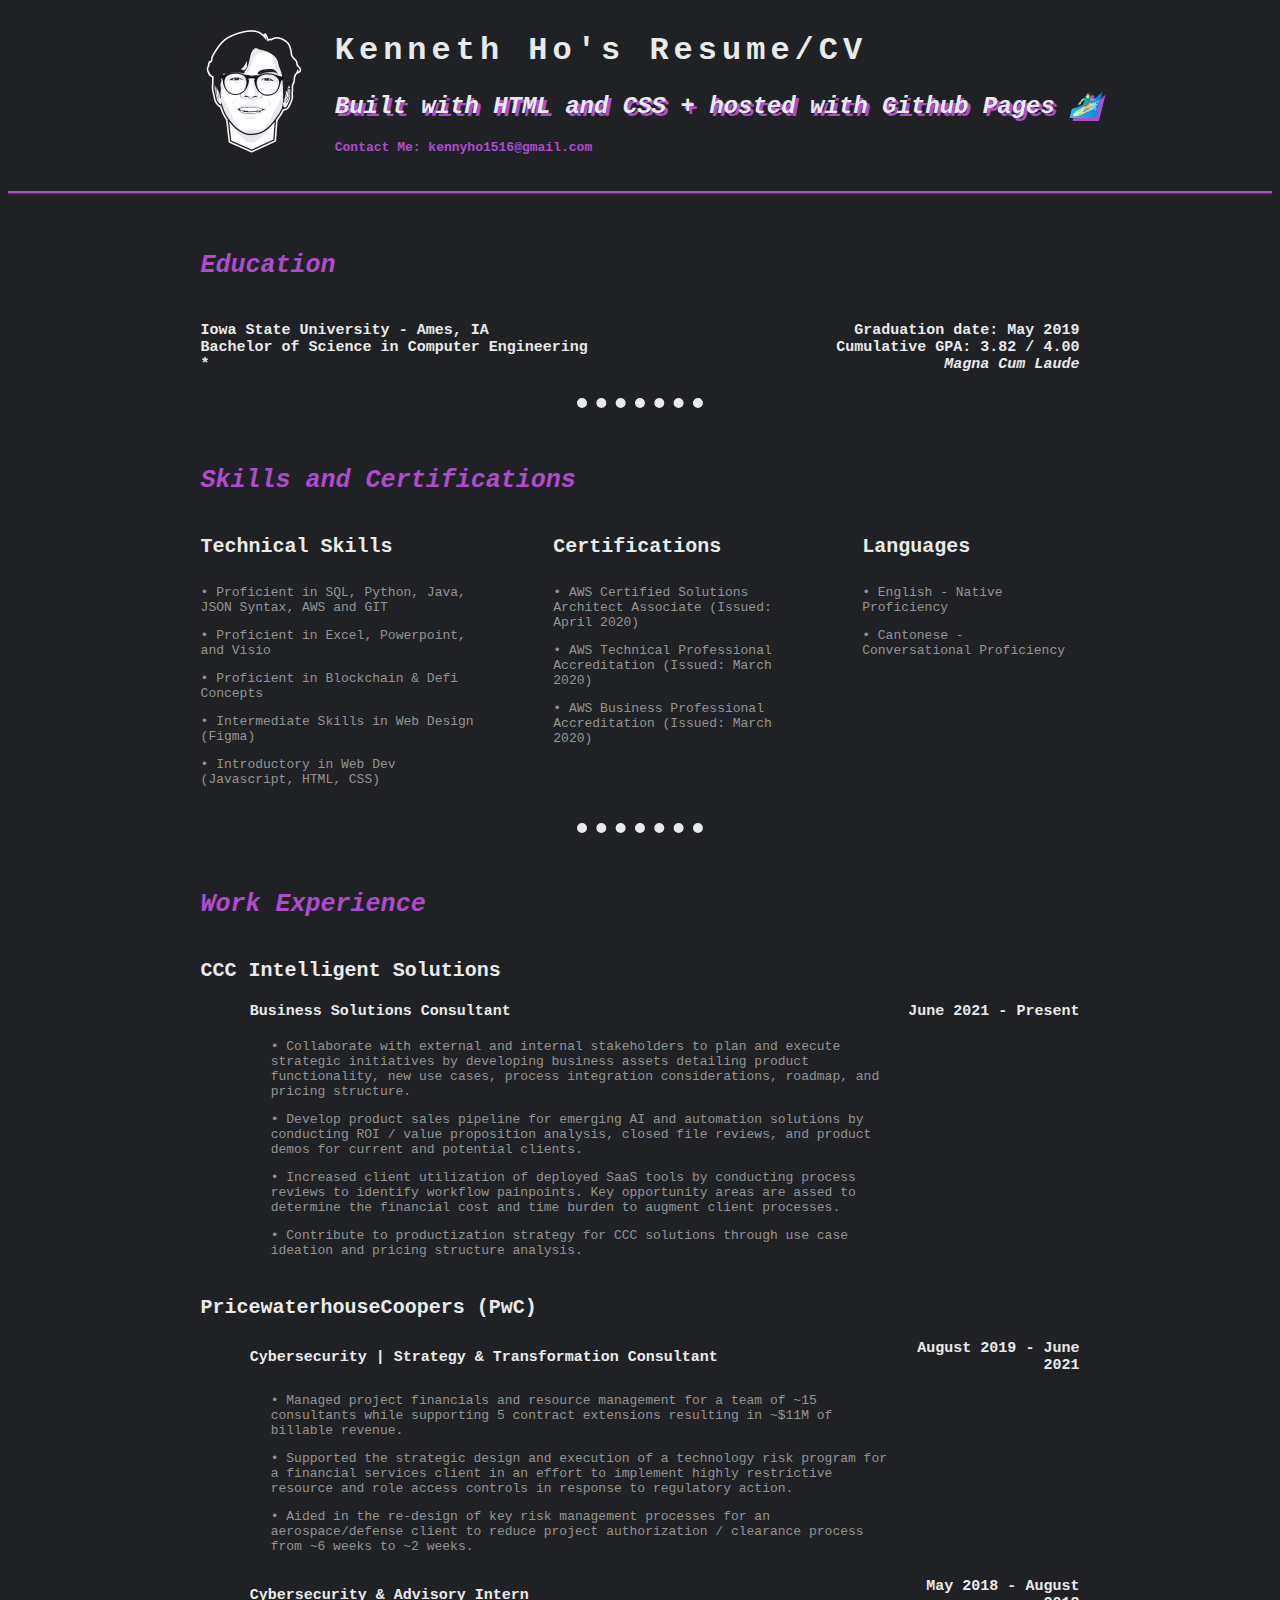
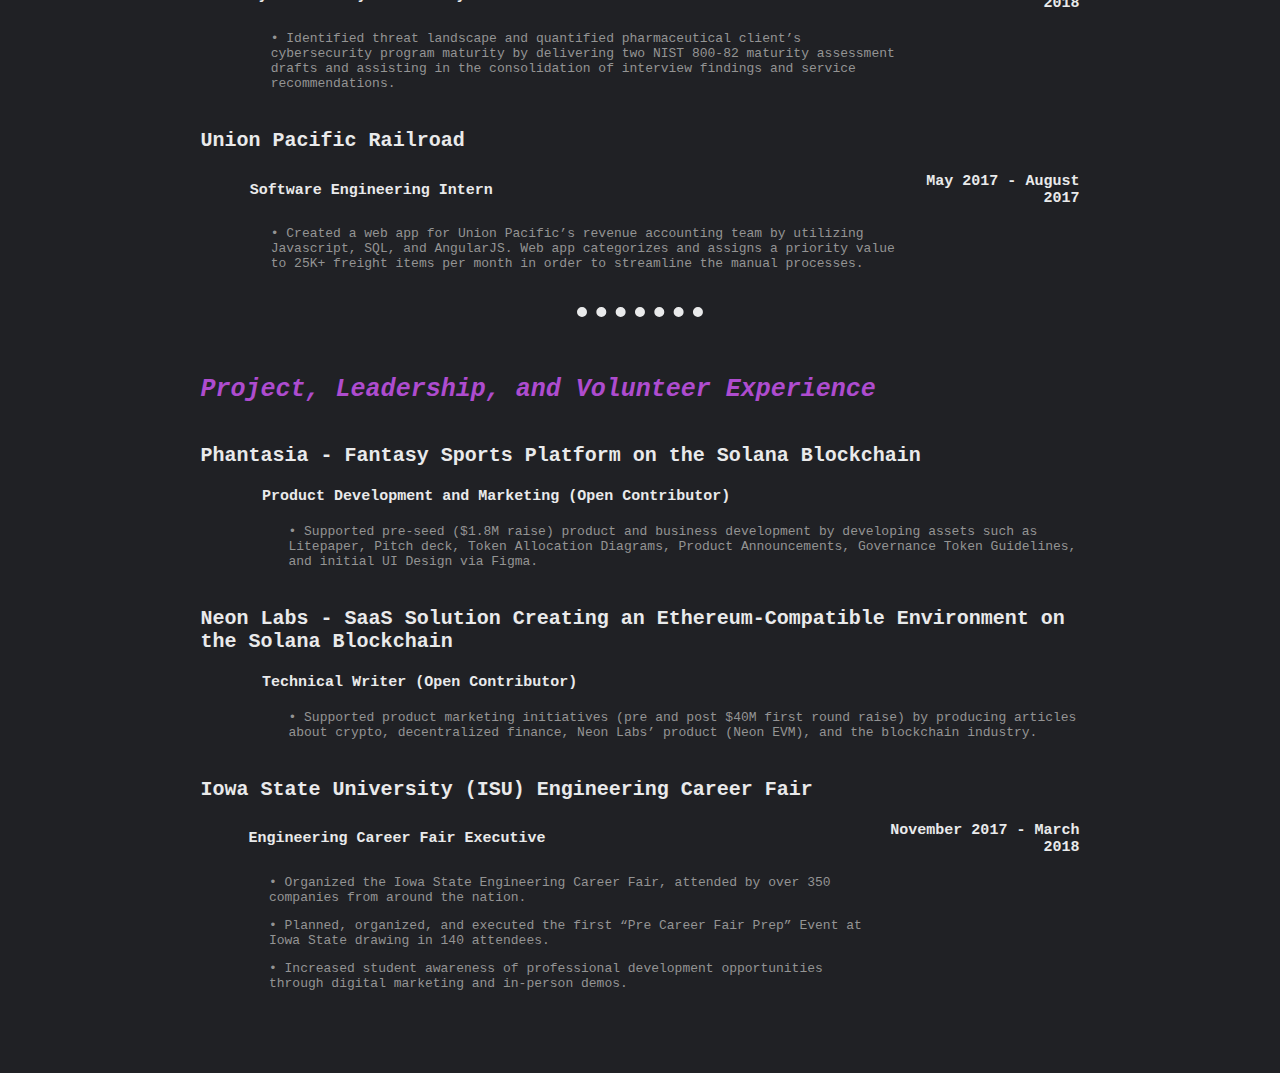
==== index.html @ a85d15c2 "Update resume content" ====
<!DOCTYPE html>
<html lang="en" dir="ltr">

<head>
  <meta charset="utf-8">
  <title>☕ Kenny's Site</title>
  <link rel="stylesheet" href="CSS/styles.css">
</head>

<body>
  <table class="resumeHeader">
    <tr>
      <td style="max-width: 150px;">
        <img src="images/Headshot.png" alt="Kenny's Profile Picture" style="max-width: 100%;" style="height: auto;">
      </td>
      <td>
        <h1>Kenneth Ho's Resume/CV</h1>
        <h2><em>Built with HTML and CSS + hosted with Github Pages 🏄🏻‍♂️</em></h2>

        <h3 style="color: #AE4CCF;">
          Contact Me: kennyho1516@gmail.com
        </h3>
      </td>
    </tr>
  </table>

  <!--
  <table class="links">
    <tr>
      <td>
        <p><a href="contact-me.html">Contact Me</a></p>
      </td>
      <td>
        <a href="hobbies.html">My Hobbies</a>
      </td>
      <td>
        <a href="inputs.html">Just For Fun</a>
      </td>
    </tr>
  </table>
  -->

  <hr class="headerSep" size="3" noshade>

  <table class="resumeSection">
    <thead>
      <tr>
        <th>
          <h4><em>Education</em></h4>
        </th>
      </tr>
    </thead>
    <tbody>
      <tr>
        <td>
          <h6>
            Iowa State University - Ames, IA
            <br>
            Bachelor of Science in Computer Engineering
            <br>
            *
          </h6>
        </td>
        <td>
          <h6 style="text-align: right;">
            Graduation date: May 2019
            <br>
            Cumulative GPA: 3.82 / 4.00
            <br>
            <em>Magna Cum Laude</em>
          </h6>
        </td>
      </tr>
    </tbody>
  </table>

  <hr size="3" noshade>

  <table class="resumeSection">
    <thead>
      <tr>
        <th>
          <h4><em>Skills and Certifications</em></h4>
        </th>
      </tr>
    </thead>
  </table>

  <table class="resumeEntry">
    <thead>
      <tr>
        <th>
          <h5>Technical Skills</h5>
        </th>
        <th>
          <h5>Certifications</h5>
        </th>
        <th>
          <h5>Languages</h5>
        </th>
      </tr>
    </thead>
    <tbody>
      <tr>
        <td style="width: 40%; vertical-align: top;">
          <p class="columnBullets">
            • Proficient in SQL, Python, Java, JSON Syntax, AWS and GIT
          </p>
          <p class="columnBullets">
            • Proficient in Excel, Powerpoint, and Visio
          </p>
          <p class="columnBullets">
            • Proficient in Blockchain & Defi Concepts
          </p>
          <p class="columnBullets">
            • Intermediate Skills in Web Design (Figma)
          </p>
          <p class="columnBullets">
            • Introductory in Web Dev (Javascript, HTML, CSS)
          </p>
        </td>

        <td style="width: 35%; vertical-align: top;">
          <p class="columnBullets">
            • AWS Certified Solutions Architect Associate (Issued: April 2020)
          </p>
          <p class="columnBullets">
            • AWS Technical Professional Accreditation (Issued: March 2020)
          </p>
          <p class="columnBullets">
            • AWS Business Professional Accreditation (Issued: March 2020)
          </p>
        </td>

        <td style="width: 25%; vertical-align: top;">
          <p>
            • English - Native Proficiency
          </p>
          <p>
            • Cantonese - Conversational Proficiency
          </p>
        </td>
      </tr>
    </tbody>

  </table>

  <hr size="3" noshade>

  <table class="resumeSection">
    <thead>
      <tr>
        <th>
          <h4><em>Work Experience</em></h4>
        </th>
      </tr>
    </thead>
  </table>

  <table class="resumeEntry">
    <thead>
      <tr>
        <th>
          <h5>CCC Intelligent Solutions</h5>
        </th>
      </tr>
    </thead>
    <tbody>
      <table class="contentBullets">
        <tr>
          <td>
            <h6 style="padding-left: 7%;">Business Solutions Consultant</h6>
          </td>
          <td>
            <h6 style="text-align: right;">June 2021 - Present</h6>
          </td>
        </tr>
        <tr>
          <td style="width:80%;">
            <p style="padding-left: 10%;">
              • Collaborate with external and internal stakeholders to plan and execute strategic initiatives by developing business assets detailing product functionality, new use cases,  process integration considerations, roadmap, and pricing structure.
            </p>
            <p style="padding-left: 10%;">
              • Develop product sales pipeline for emerging AI and automation solutions by conducting ROI / value proposition analysis, closed file reviews, and product demos for current and potential clients.
            </p>
            <p style="padding-left: 10%;">
              • Increased client utilization of deployed SaaS tools by conducting process reviews to identify workflow painpoints. Key opportunity areas are assed to determine the financial cost and time burden to augment client processes.
            </p>
            <p style="padding-left: 10%;">
              • Contribute to productization strategy for CCC solutions through use case ideation and pricing structure analysis.
            </p>
          </td>
        </tr>
      </table>
    </tbody>
  </table>

  <br>
  <table class="resumeEntry">
    <thead>
      <tr>
        <th>
          <h5>PricewaterhouseCoopers (PwC)</h5>
        </th>
      </tr>
    </thead>
    <tbody>
      <table class="contentBullets">
        <tr>
          <td>
            <h6 style="padding-left: 7%;">Cybersecurity | Strategy & Transformation Consultant</h6>
          </td>
          <td>
            <h6 style="text-align: right;">August 2019 - June 2021</h6>
          </td>
        </tr>
        <tr>
          <td style="width:80%;">
            <p style="padding-left: 10%;">
              • Managed project financials and resource management for a team of ~15 consultants while supporting 5 contract extensions resulting in ~$11M of billable revenue.
            </p>
            <p style="padding-left: 10%;">
              • Supported the strategic design and execution of a technology risk program for a financial services client in an effort to implement highly restrictive resource and role access controls in response to regulatory action.
            </p>
            <p style="padding-left: 10%;">
              • Aided in the re-design of key risk management processes for an aerospace/defense client to reduce project authorization / clearance process from ~6 weeks to ~2 weeks.
            </p>
          </td>
        </tr>
      </table>

      <table class="contentBullets">
        <tr>
          <td>
            <h6 style="padding-left: 7%;">Cybersecurity & Advisory Intern</h6>
          </td>
          <td>
            <h6 style="text-align: right;">May 2018 - August 2018</h6>
          </td>
        </tr>
        <tr>
          <td style="width:80%;">
            <p style="padding-left: 10%;">
              • Identified threat landscape and quantified pharmaceutical client’s cybersecurity program maturity by delivering two NIST 800-82 maturity assessment drafts and assisting in the consolidation of interview findings and service
              recommendations.
            </p>
          </td>
        </tr>
      </table>
    </tbody>
  </table>

  <br>
  <table class="resumeEntry">
    <thead>
      <tr>
        <th>
          <h5>Union Pacific Railroad</h5>
        </th>
      </tr>
    </thead>
    <tbody>
      <table class="contentBullets">
        <tr>
          <td>
            <h6 style="padding-left: 7%;">Software Engineering Intern</h6>
          </td>
          <td>
            <h6 style="text-align: right;">May 2017 - August 2017</h6>
          </td>
        </tr>
        <tr>
          <td style="width:80%;">
            <p style="padding-left: 10%;">
              • Created a web app for Union Pacific’s revenue accounting team by utilizing Javascript, SQL, and AngularJS. Web app categorizes and assigns a priority value to 25K+ freight items per month in order to streamline the manual processes.
            </p>
          </td>
        </tr>
      </table>
    </tbody>
  </table>

  <hr size="3" noshade>

  <table class="resumeSection">
    <thead>
      <tr>
        <th>
          <h4><em>Project, Leadership, and Volunteer Experience</em></h4>
        </th>
      </tr>
    </thead>
  </table>

  <table class="resumeEntry">
    <thead>
      <tr>
        <th>
          <h5>Phantasia - Fantasy Sports Platform on the Solana Blockchain</h5>
        </th>
      </tr>
    </thead>
    <tbody>
      <table class="contentBullets">
        <tr>
          <td>
            <h6 style="padding-left: 7%;">Product Development and Marketing (Open Contributor)</h6>
          </td>
          <!-- <td>
            <h6 style="text-align: right;">July 2021 - Present</h6>
          </td> -->
        </tr>
        <tr>
          <td style="width:80%;">
            <p style="padding-left: 10%;">
              • Supported pre-seed ($1.8M raise) product and business development by developing assets such as Litepaper, Pitch deck, Token Allocation Diagrams, Product Announcements, Governance Token Guidelines, and initial UI Design via Figma.
            </p>
          </td>
        </tr>
      </table>
    </tbody>
  </table>

  <br>
  <table class="resumeEntry">
    <thead>
      <tr>
        <th>
          <h5>Neon Labs - SaaS Solution Creating an Ethereum-Compatible Environment on the Solana Blockchain</h5>
        </th>
      </tr>
    </thead>
    <tbody>
      <table class="contentBullets">
        <tr>
          <td>
            <h6 style="padding-left: 7%;">Technical Writer (Open Contributor)</h6>
          </td>
          <!-- <td>
            <h6 style="text-align: right;">September 2021 - Present</h6>
          </td> -->
        </tr>
        <tr>
          <td style="width:80%;">
            <p style="padding-left: 10%;">
              • Supported product marketing initiatives (pre and post $40M first round raise) by producing articles about crypto, decentralized finance, Neon Labs’ product (Neon EVM), and the blockchain industry.
            </p>
          </td>
        </tr>
      </table>
    </tbody>
  </table>

  <br>
  <table class="resumeEntry">
    <thead>
      <tr>
        <th>
          <h5>Iowa State University (ISU) Engineering Career Fair</h5>
        </th>
      </tr>
    </thead>
    <tbody>
      <table class="contentBullets">
        <tr>
          <td>
            <h6 style="padding-left: 7%;">Engineering Career Fair Executive</h6>
          </td>
          <td>
            <h6 style="text-align: right;">November 2017 - March 2018</h6>
          </td>
        </tr>
        <tr>
          <td style="width:78%;">
            <p style="padding-left: 10%;">
              • Organized the Iowa State Engineering Career Fair, attended by over 350 companies from around the nation.
            </p>
            <p style="padding-left: 10%;">
              • Planned, organized, and executed the first “Pre Career Fair Prep” Event at Iowa State drawing in 140 attendees.
            </p>
            <p style="padding-left: 10%;">
              • Increased student awareness of professional development opportunities through digital marketing and in-person demos.
            </p>
          </td>
        </tr>
      </table>
    </tbody>
  </table>
  <br>
  <br>

</body>

</html>
---- CSS/styles.css ----
body {
  background-color: #202125;
}

.headerSep {

  border-style: ridge none none;
  border-color: #AE4CCF;
  border-width: 3px;
  width: 100%;
  margin-top: 20px;
  margin-bottom: 20px;
  /*height: 20px;*/
  background-color: #202125;
}

hr {

  border-style: dotted none none;
  border-color: #e9eaeb;
  border-width: 10px;
  width: 10%;
  margin-top: 20px;
  margin-bottom: 20px;
  /*height: 20px;*/
  background-color: #202125;
}

h1 {
  color: #e9eaeb;
  letter-spacing: 5px;
  font-family: Lucida Sans Typewriter,Lucida Console,monaco,Bitstream Vera Sans Mono,monospace;
}

h2 {
  color: #e9eaeb;
  font-family: Lucida Sans Typewriter,Lucida Console,monaco,Bitstream Vera Sans Mono,monospace;
  text-shadow: 3px 3px #AE4CCF;
}

h3 {
  color: #e9eaeb;
  font-family: Lucida Sans Typewriter,Lucida Console,monaco,Bitstream Vera Sans Mono,monospace;
  text-align: left;
  font-size: 13px;
}

h4 {
  color: #AE4CCF;
  font-weight: bold;
  font-family: Lucida Sans Typewriter,Lucida Console,monaco,Bitstream Vera Sans Mono,monospace;
  text-align: left;
  font-size: 25px;
}

h5 {
  color: #e9eaeb;
  font-family: Lucida Sans Typewriter,Lucida Console,monaco,Bitstream Vera Sans Mono,monospace;
  text-align: left;
  font-size: 20px;
  margin-top: 1px;
  margin-bottom: 10px;
}

h6 {
  color: #e9eaeb;
  font-family: Lucida Sans Typewriter,Lucida Console,monaco,Bitstream Vera Sans Mono,monospace;
  font-size: 15px;
  margin-top: 5px;
  margin-bottom: 2px;
}

p {
  color: #949494;
  font-family: Lucida Sans Typewriter,Lucida Console,monaco,Bitstream Vera Sans Mono,monospace;
  font-size: 13px;
}

label {
  color: #e9eaeb;
  font-family: Lucida Sans Typewriter,Lucida Console,monaco,Bitstream Vera Sans Mono,monospace;
}

.resumeHeader {
  margin-left: auto;
  margin-right: auto;
}

.links {
  margin-left: auto;
  margin-right: auto;
  text-align:center;
  width: 30%;
}

.resumeSection {
  margin-left: auto;
  margin-right: auto;
  width: 70%;
}

.resumeEntry {
  margin-left: auto;
  margin-right: auto;
  width: 70%;
}

.contentBullets {
  margin-left: auto;
  margin-right: auto;
  width: 70%;
}

.columnBullets {
  width: 85%;
}
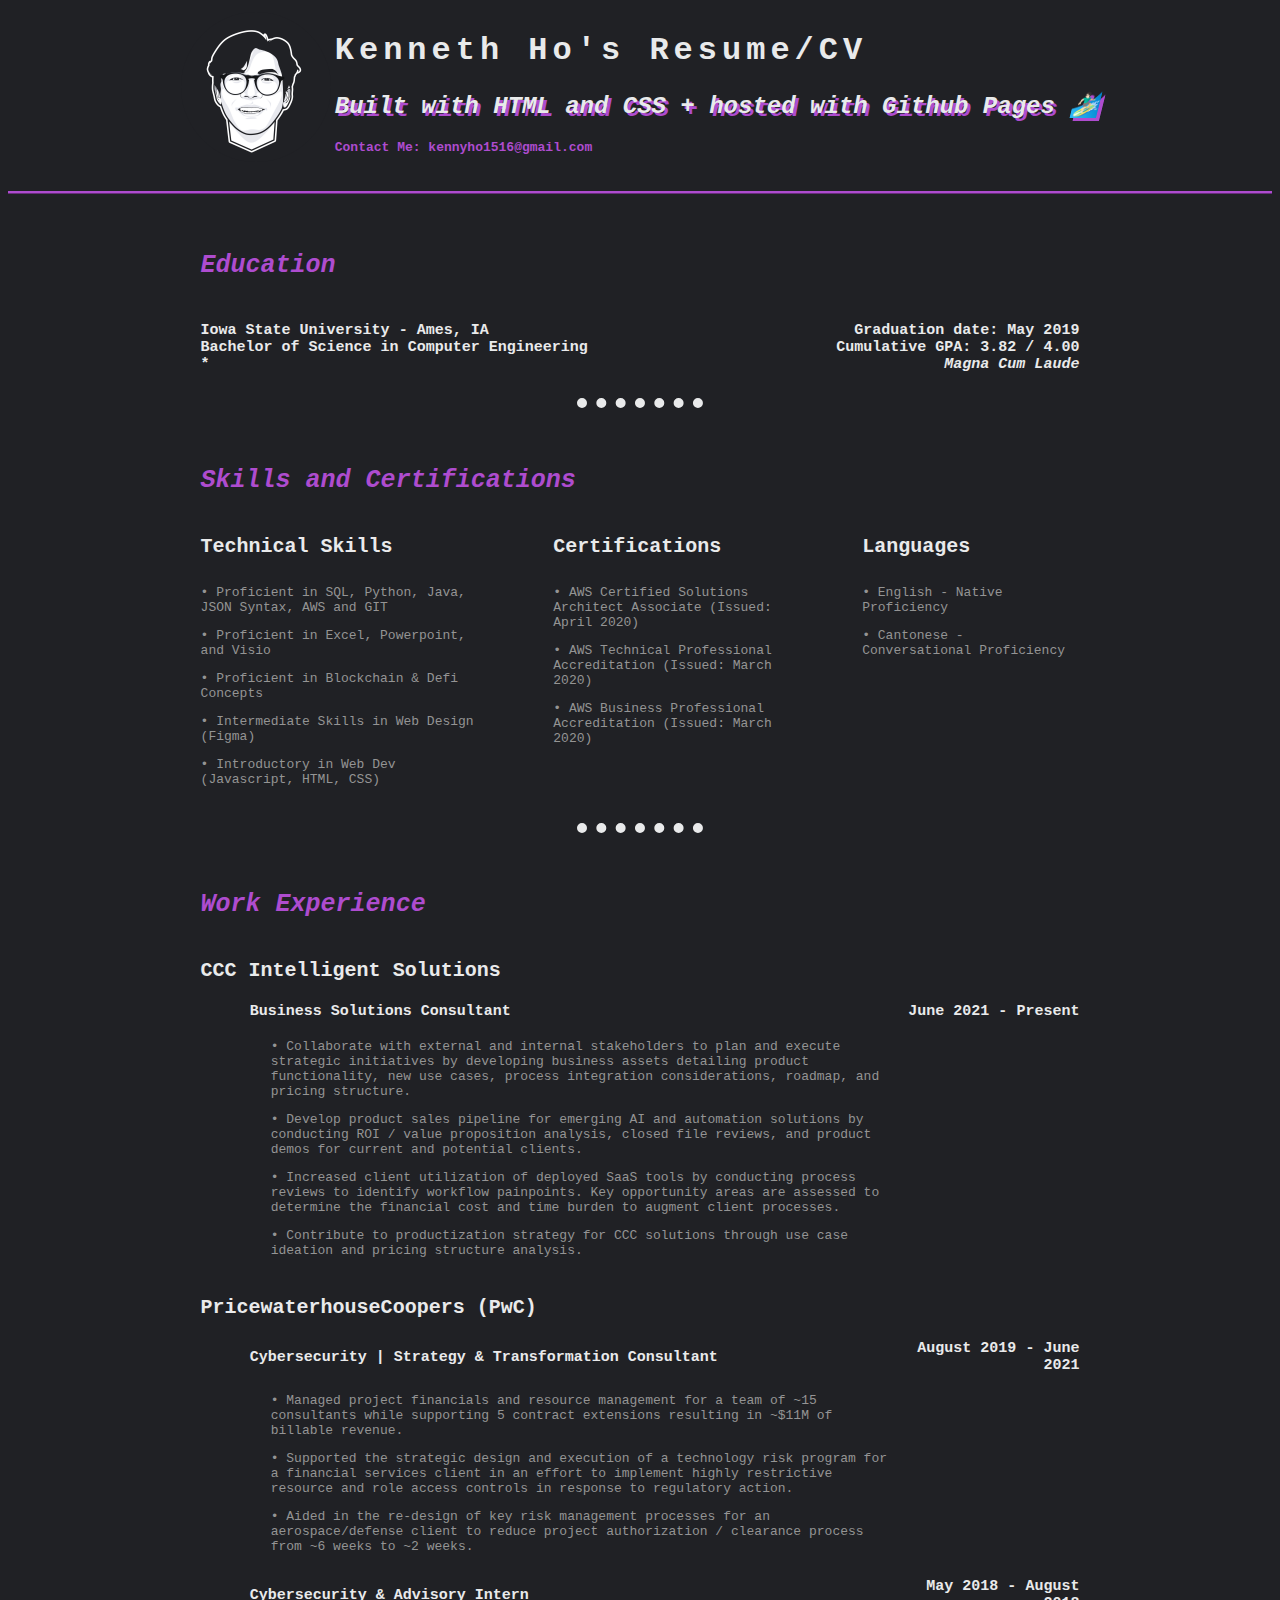
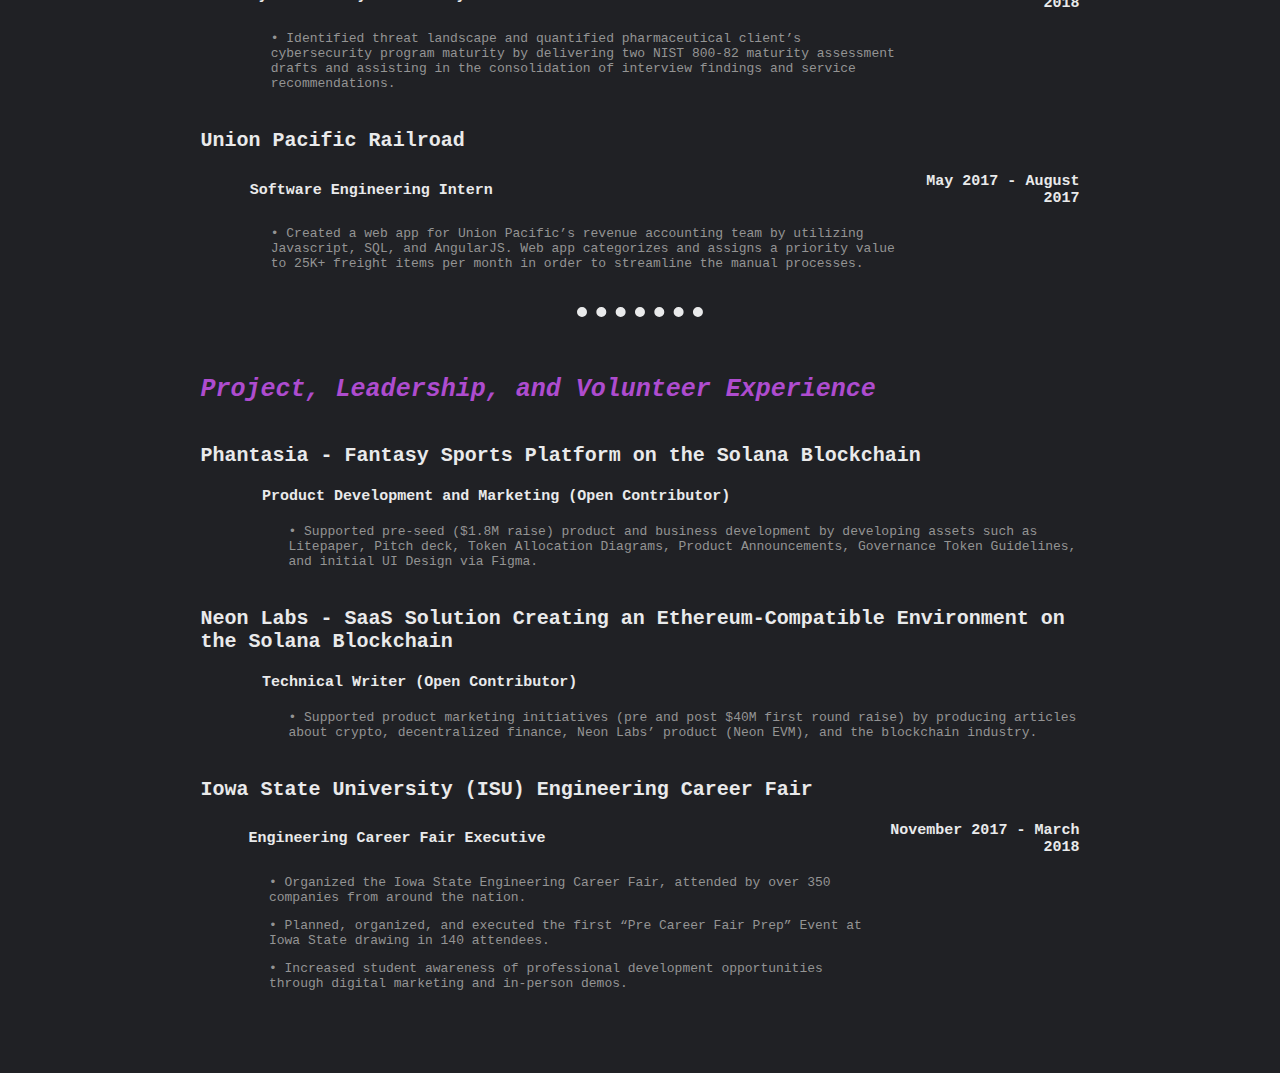
==== commit 50d8c126: "Update resume content" ====
--- a/index.html
+++ b/index.html
@@ -184,7 +184,7 @@
               • Develop product sales pipeline for emerging AI and automation solutions by conducting ROI / value proposition analysis, closed file reviews, and product demos for current and potential clients.
             </p>
             <p style="padding-left: 10%;">
-              • Increased client utilization of deployed SaaS tools by conducting process reviews to identify workflow painpoints. Key opportunity areas are assed to determine the financial cost and time burden to augment client processes.
+              • Increased client utilization of deployed SaaS tools by conducting process reviews to identify workflow painpoints. Key opportunity areas are assessed to determine the financial cost and time burden to augment client processes.
             </p>
             <p style="padding-left: 10%;">
               • Contribute to productization strategy for CCC solutions through use case ideation and pricing structure analysis.
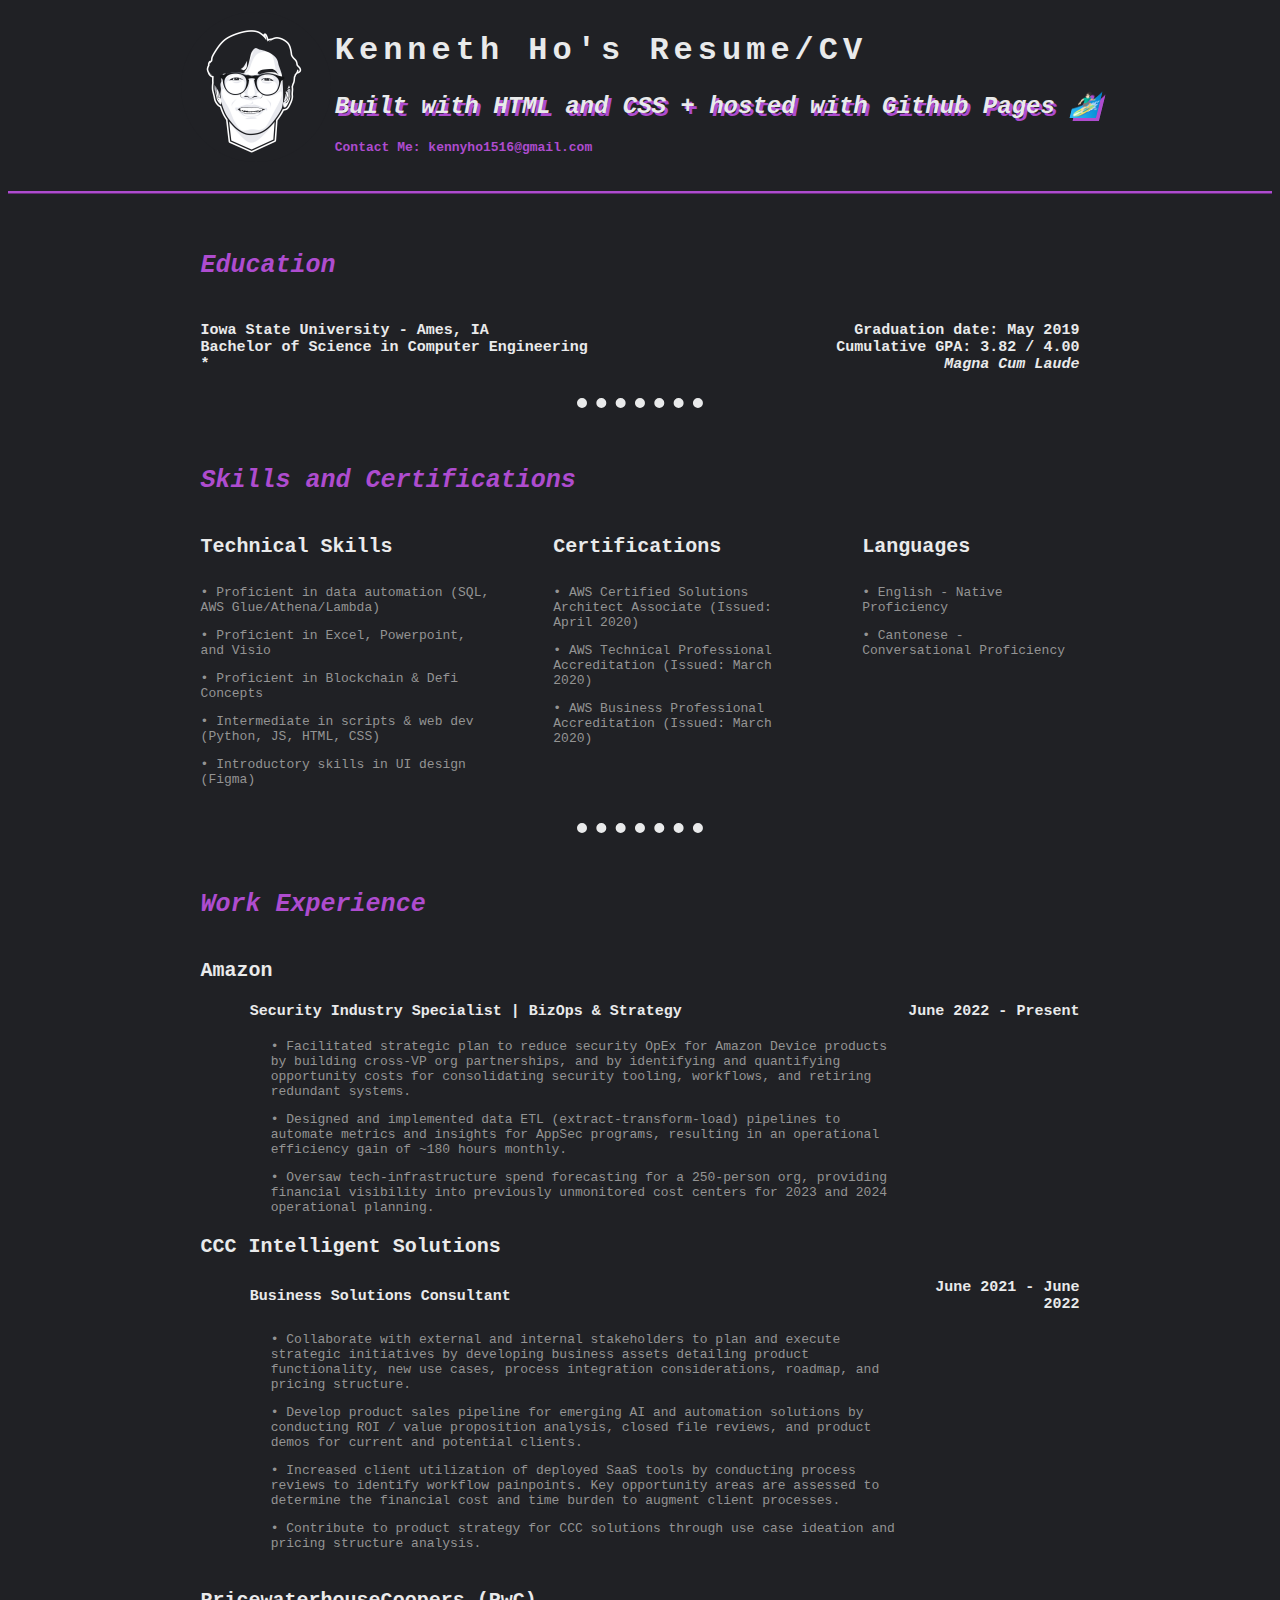
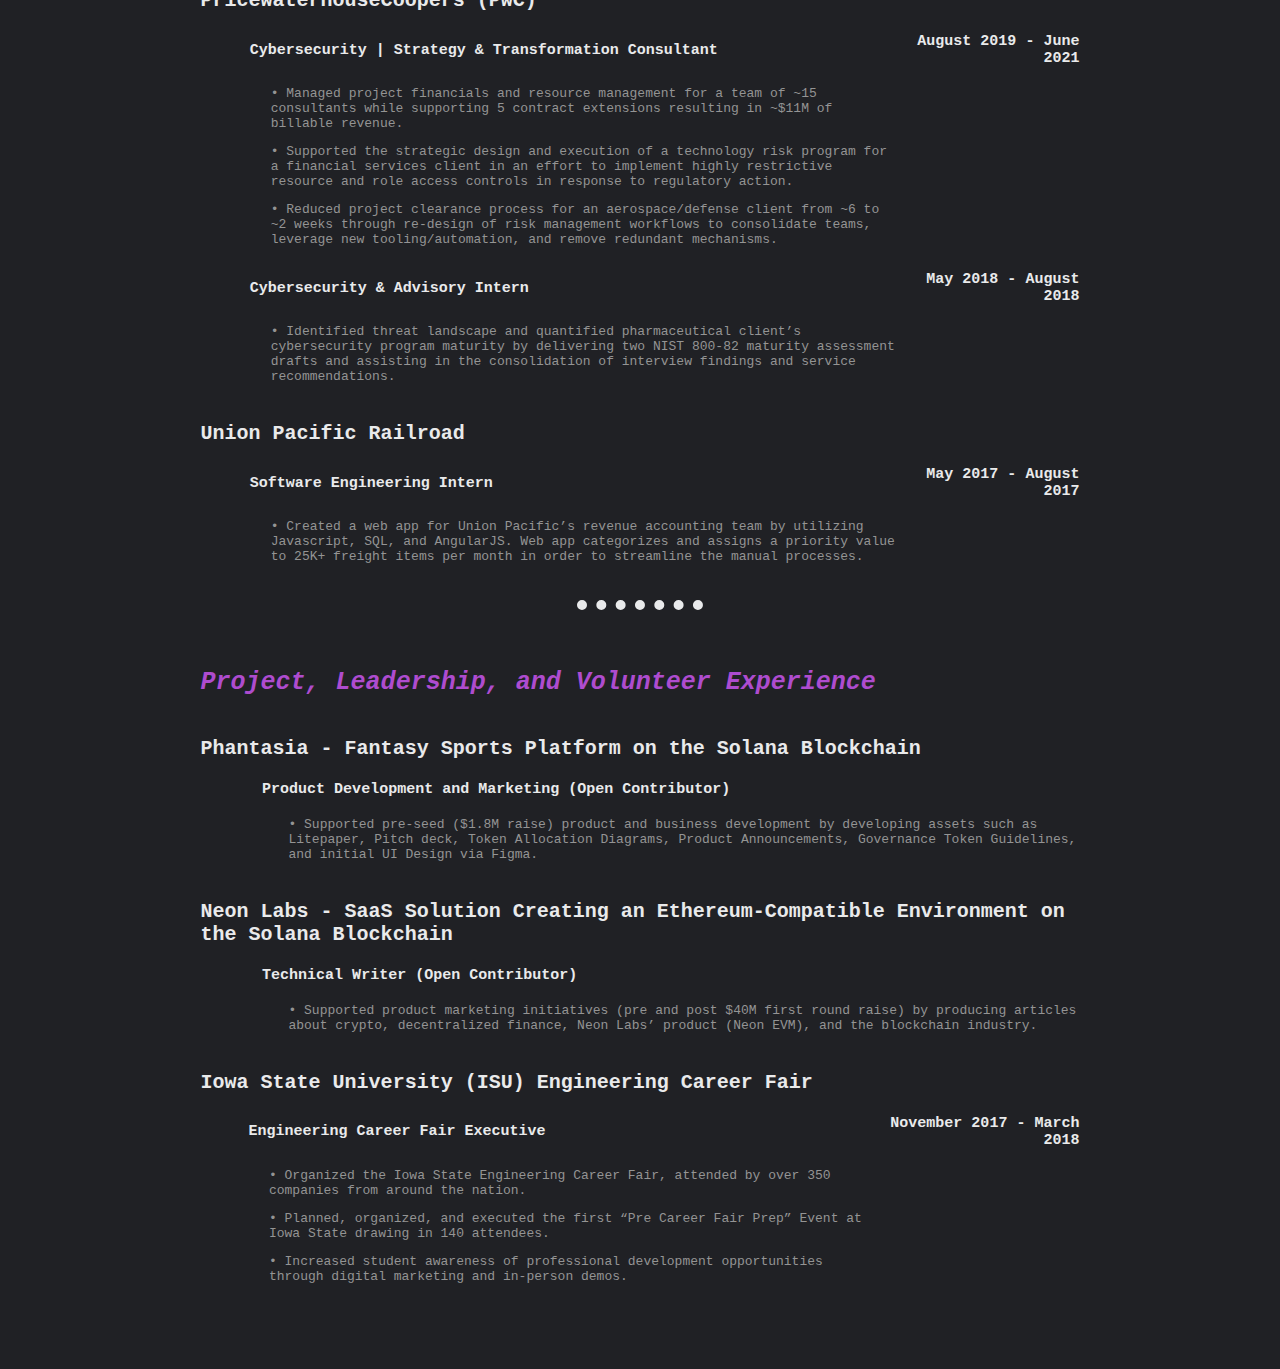
==== commit 68bf5827: "Update index.html" ====
--- a/index.html
+++ b/index.html
@@ -104,7 +104,7 @@
       <tr>
         <td style="width: 40%; vertical-align: top;">
           <p class="columnBullets">
-            • Proficient in SQL, Python, Java, JSON Syntax, AWS and GIT
+            • Proficient in data automation (SQL, AWS Glue/Athena/Lambda)
           </p>
           <p class="columnBullets">
             • Proficient in Excel, Powerpoint, and Visio
@@ -113,10 +113,10 @@
             • Proficient in Blockchain & Defi Concepts
           </p>
           <p class="columnBullets">
-            • Intermediate Skills in Web Design (Figma)
-          </p>
-          <p class="columnBullets">
-            • Introductory in Web Dev (Javascript, HTML, CSS)
+            • Intermediate in scripts & web dev (Python, JS, HTML, CSS)
+          </p>
+          <p class="columnBullets">
+            • Introductory skills in UI design (Figma)
           </p>
         </td>
 
@@ -161,6 +161,41 @@
     <thead>
       <tr>
         <th>
+          <h5>Amazon</h5>
+        </th>
+      </tr>
+    </thead>
+    <tbody>
+      <table class="contentBullets">
+        <tr>
+          <td>
+            <h6 style="padding-left: 7%;">Security Industry Specialist | BizOps & Strategy</h6>
+          </td>
+          <td>
+            <h6 style="text-align: right;">June 2022 - Present</h6>
+          </td>
+        </tr>
+        <tr>
+          <td style="width:80%;">
+            <p style="padding-left: 10%;">
+              • Facilitated strategic plan to reduce security OpEx for Amazon Device products by building cross-VP org partnerships, and by identifying and quantifying opportunity costs for consolidating security tooling, workflows, and retiring redundant systems.
+            </p>
+            <p style="padding-left: 10%;">
+              • Designed and implemented data ETL (extract-transform-load) pipelines to automate metrics and insights for AppSec programs, resulting in an operational efficiency gain of ~180 hours monthly.
+            </p>
+            <p style="padding-left: 10%;">
+              • Oversaw tech-infrastructure spend forecasting for a 250-person org, providing financial visibility into previously unmonitored cost centers for 2023 and 2024 operational planning.
+            </p>
+          </td>
+        </tr>
+      </table>
+    </tbody>
+  </table>
+  
+  <table class="resumeEntry">
+    <thead>
+      <tr>
+        <th>
           <h5>CCC Intelligent Solutions</h5>
         </th>
       </tr>
@@ -172,7 +207,7 @@
             <h6 style="padding-left: 7%;">Business Solutions Consultant</h6>
           </td>
           <td>
-            <h6 style="text-align: right;">June 2021 - Present</h6>
+            <h6 style="text-align: right;">June 2021 - June 2022</h6>
           </td>
         </tr>
         <tr>
@@ -187,7 +222,7 @@
               • Increased client utilization of deployed SaaS tools by conducting process reviews to identify workflow painpoints. Key opportunity areas are assessed to determine the financial cost and time burden to augment client processes.
             </p>
             <p style="padding-left: 10%;">
-              • Contribute to productization strategy for CCC solutions through use case ideation and pricing structure analysis.
+              • Contribute to product strategy for CCC solutions through use case ideation and pricing structure analysis.
             </p>
           </td>
         </tr>
@@ -223,7 +258,7 @@
               • Supported the strategic design and execution of a technology risk program for a financial services client in an effort to implement highly restrictive resource and role access controls in response to regulatory action.
             </p>
             <p style="padding-left: 10%;">
-              • Aided in the re-design of key risk management processes for an aerospace/defense client to reduce project authorization / clearance process from ~6 weeks to ~2 weeks.
+              • Reduced project clearance process for an aerospace/defense client from ~6  to ~2 weeks through re-design of risk management workflows to consolidate teams, leverage new tooling/automation, and remove redundant mechanisms.
             </p>
           </td>
         </tr>
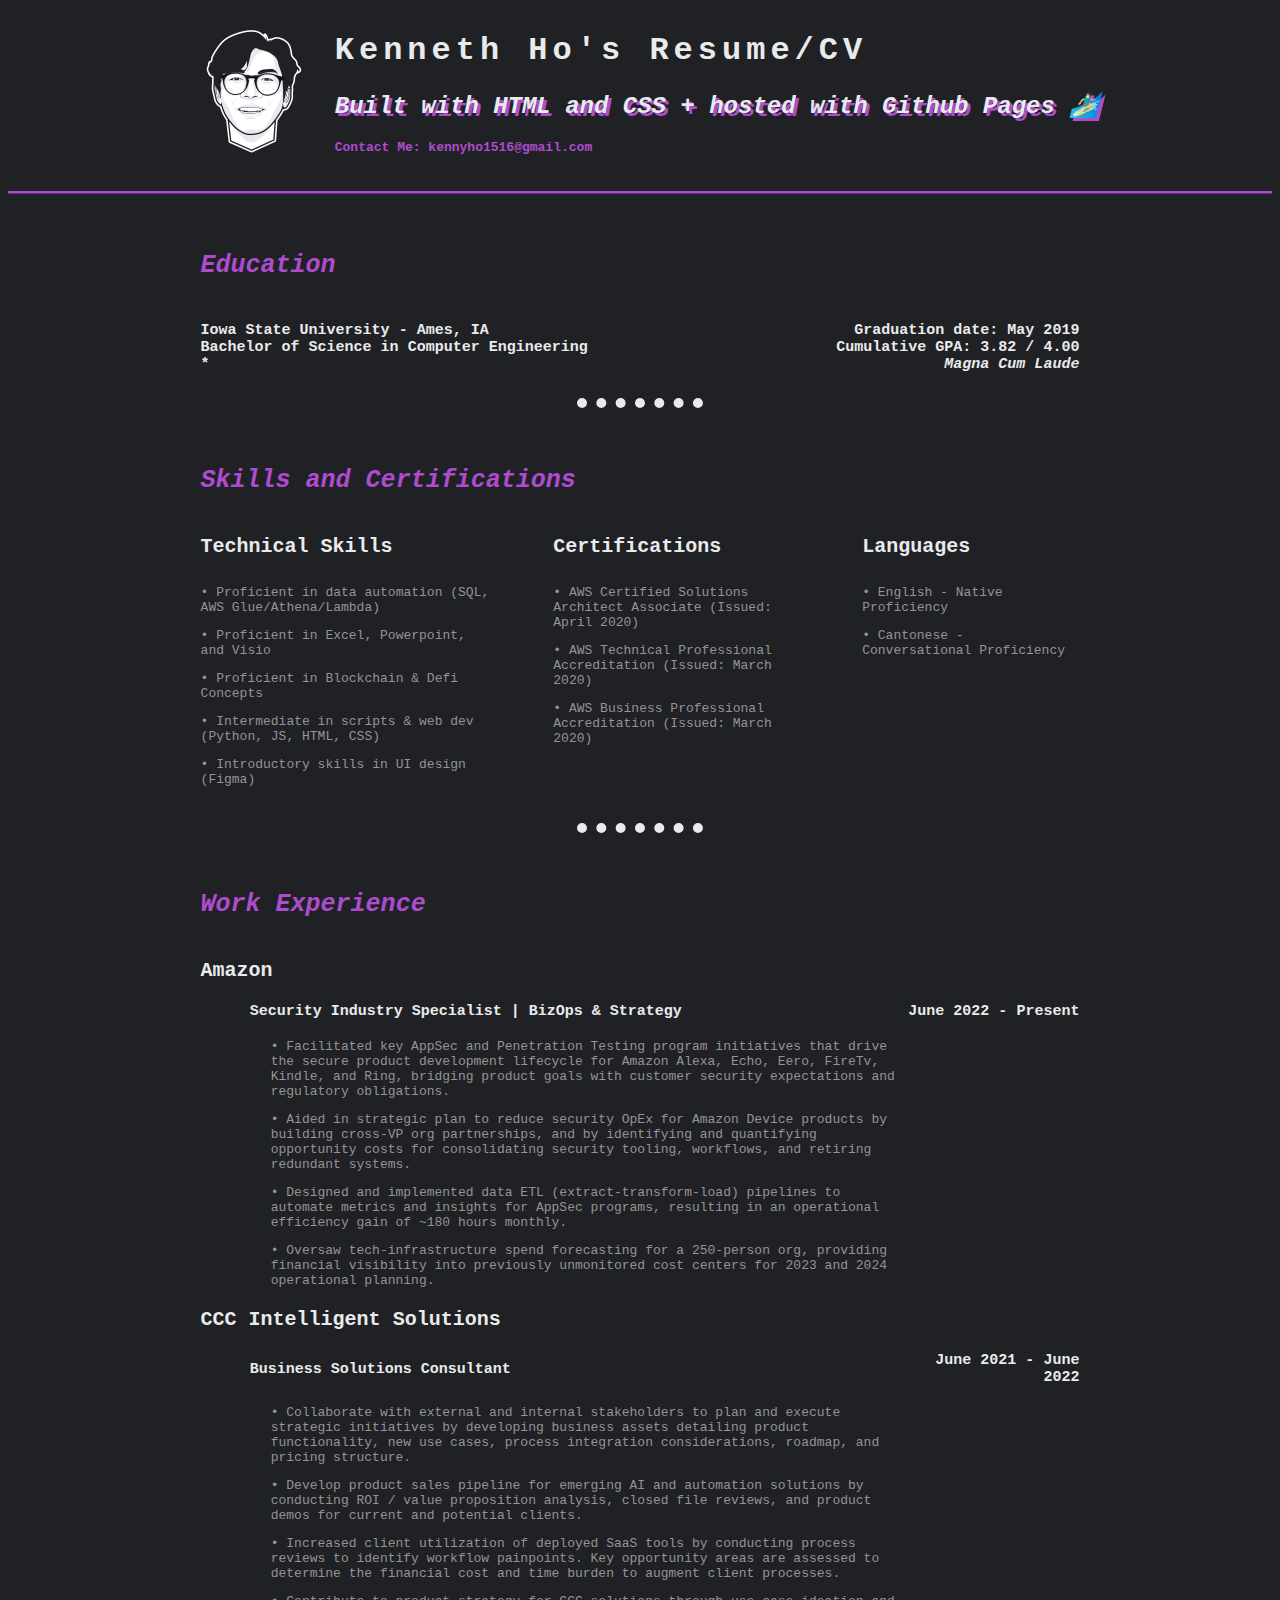
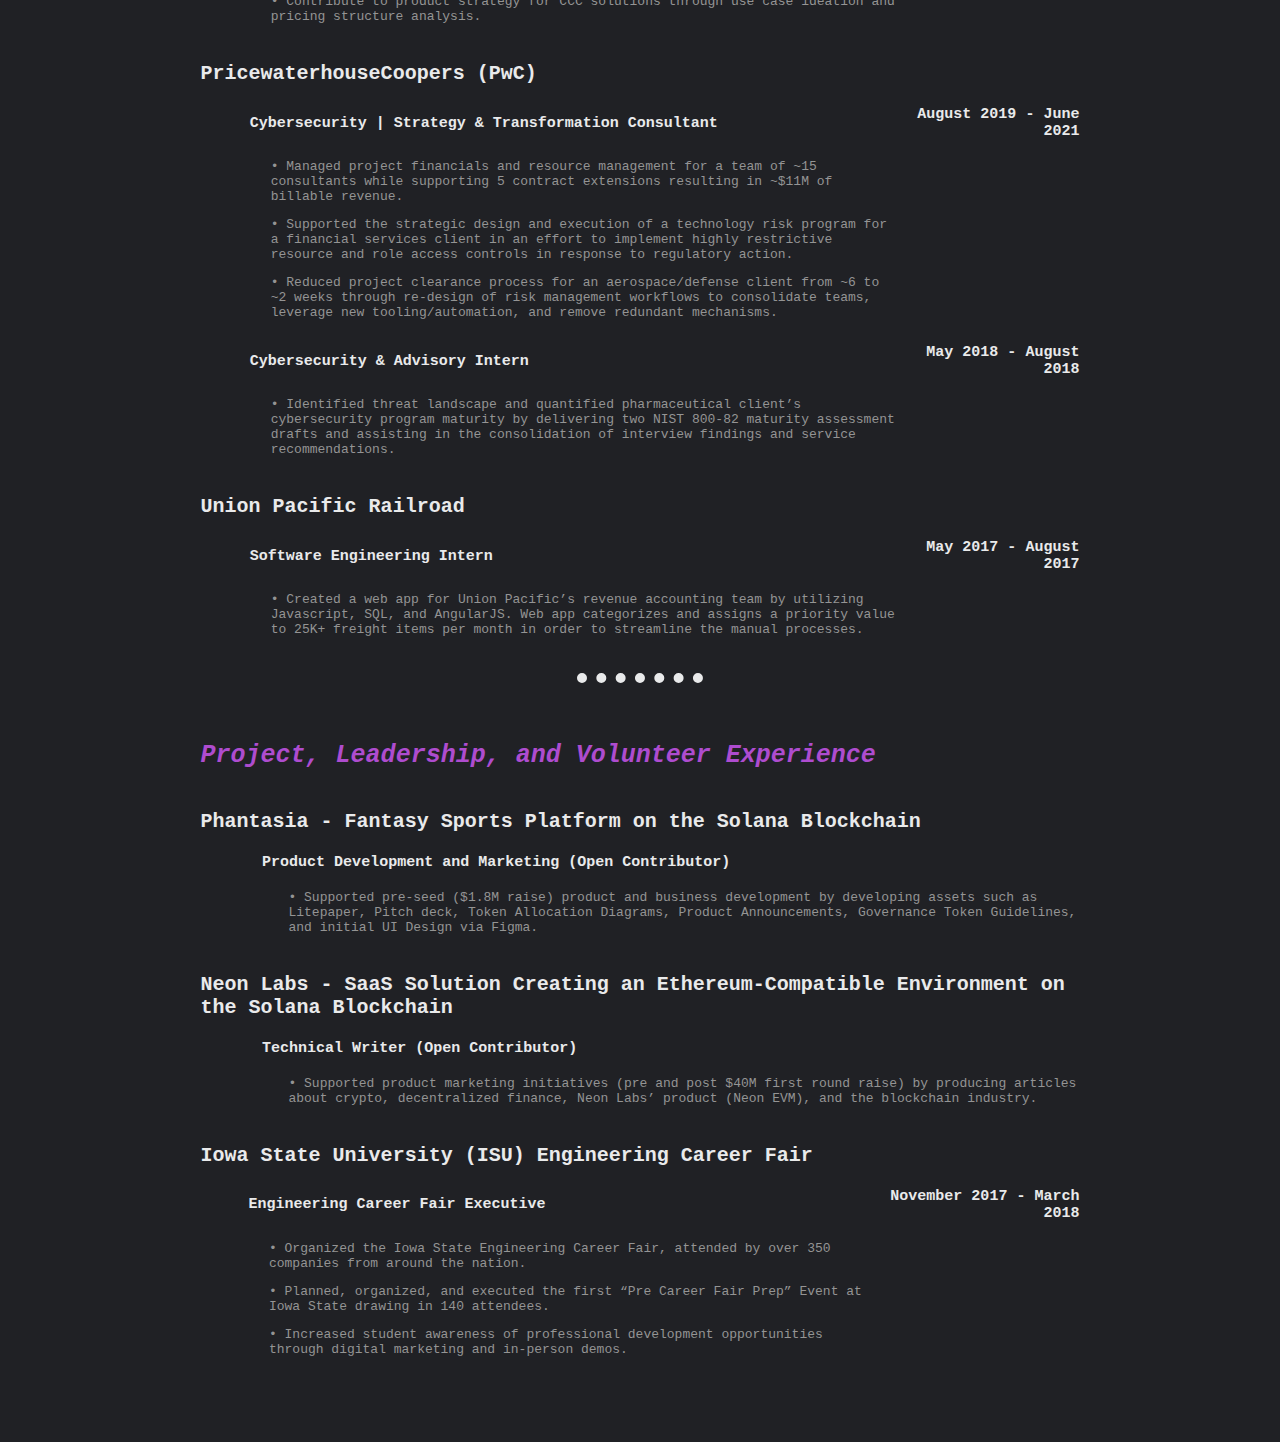
==== commit b61a0f48: "Update index.html" ====
--- a/index.html
+++ b/index.html
@@ -178,7 +178,10 @@
         <tr>
           <td style="width:80%;">
             <p style="padding-left: 10%;">
-              • Facilitated strategic plan to reduce security OpEx for Amazon Device products by building cross-VP org partnerships, and by identifying and quantifying opportunity costs for consolidating security tooling, workflows, and retiring redundant systems.
+              • Facilitated key AppSec and Penetration Testing program initiatives that drive the secure product development lifecycle for Amazon Alexa, Echo, Eero, FireTv, Kindle, and Ring, bridging product goals with customer security expectations and regulatory obligations.
+            </p>
+            <p style="padding-left: 10%;">
+              • Aided in strategic plan to reduce security OpEx for Amazon Device products by building cross-VP org partnerships, and by identifying and quantifying opportunity costs for consolidating security tooling, workflows, and retiring redundant systems.
             </p>
             <p style="padding-left: 10%;">
               • Designed and implemented data ETL (extract-transform-load) pipelines to automate metrics and insights for AppSec programs, resulting in an operational efficiency gain of ~180 hours monthly.
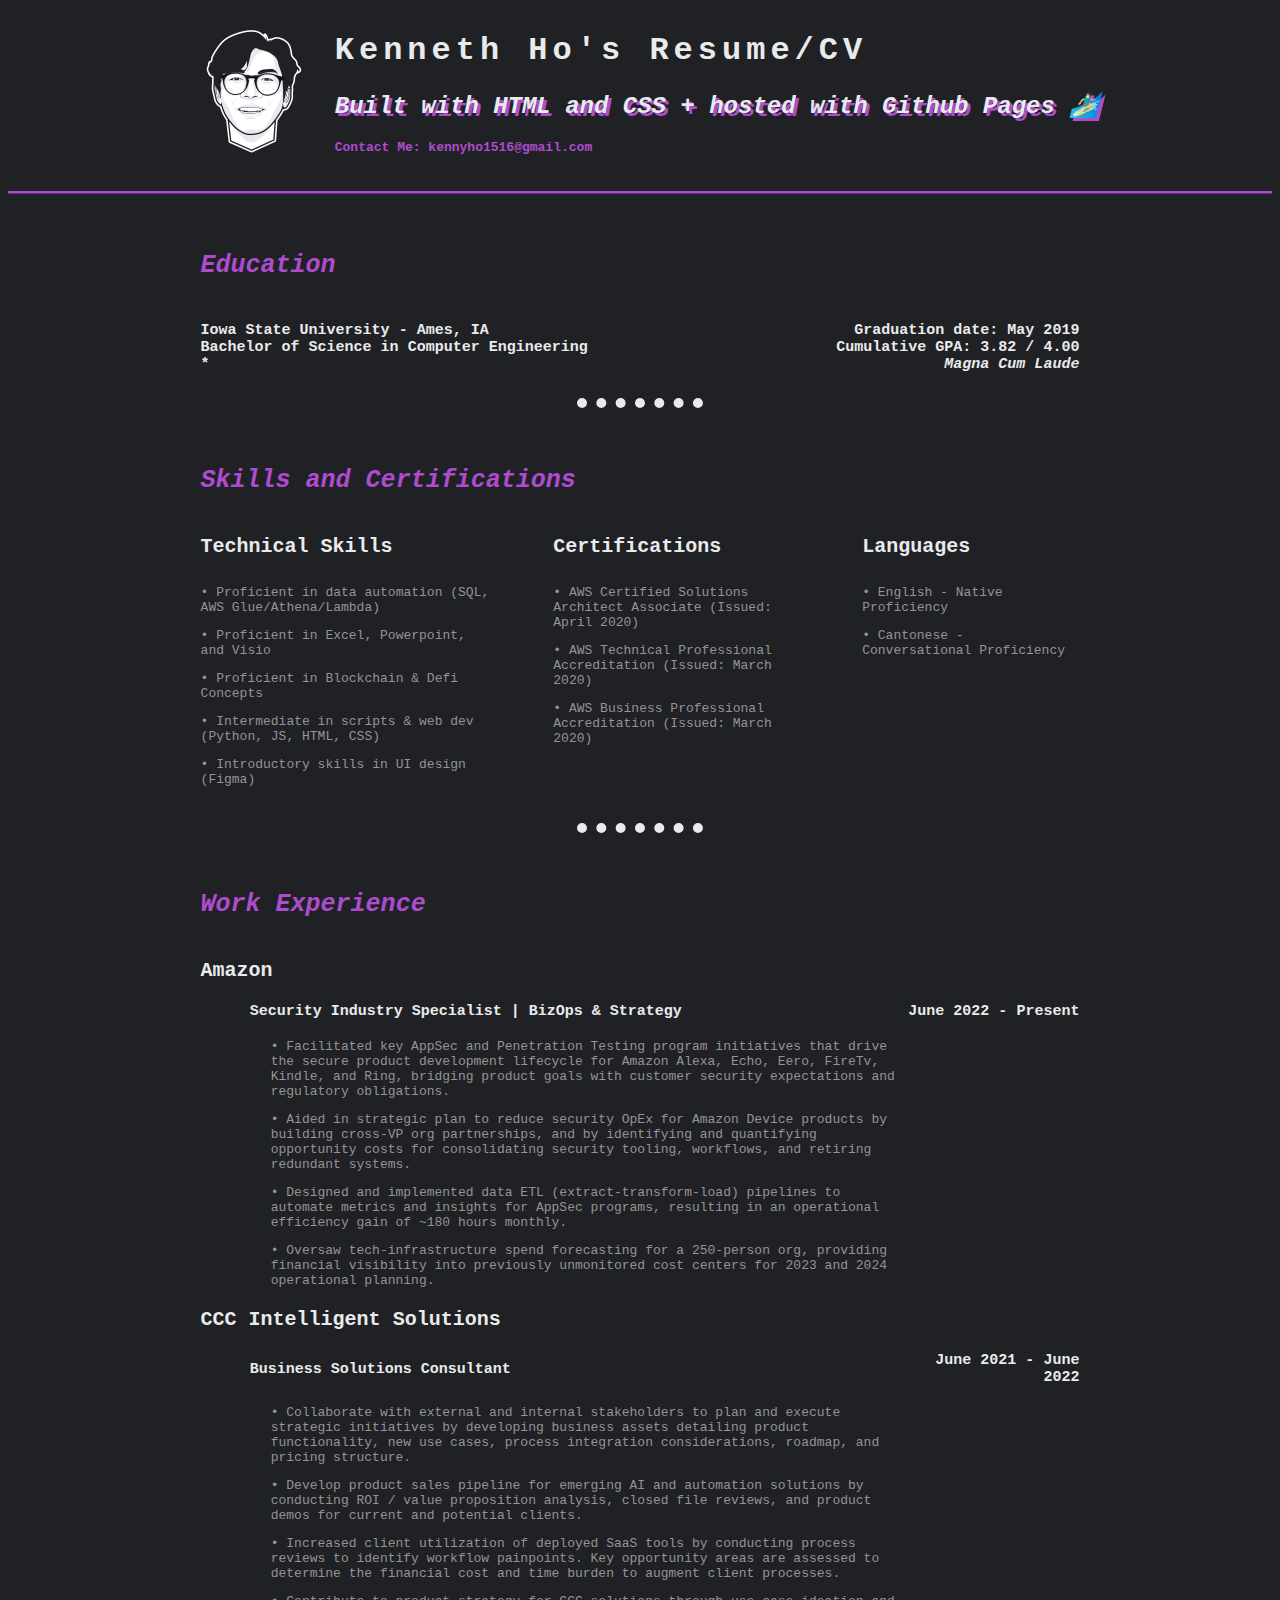
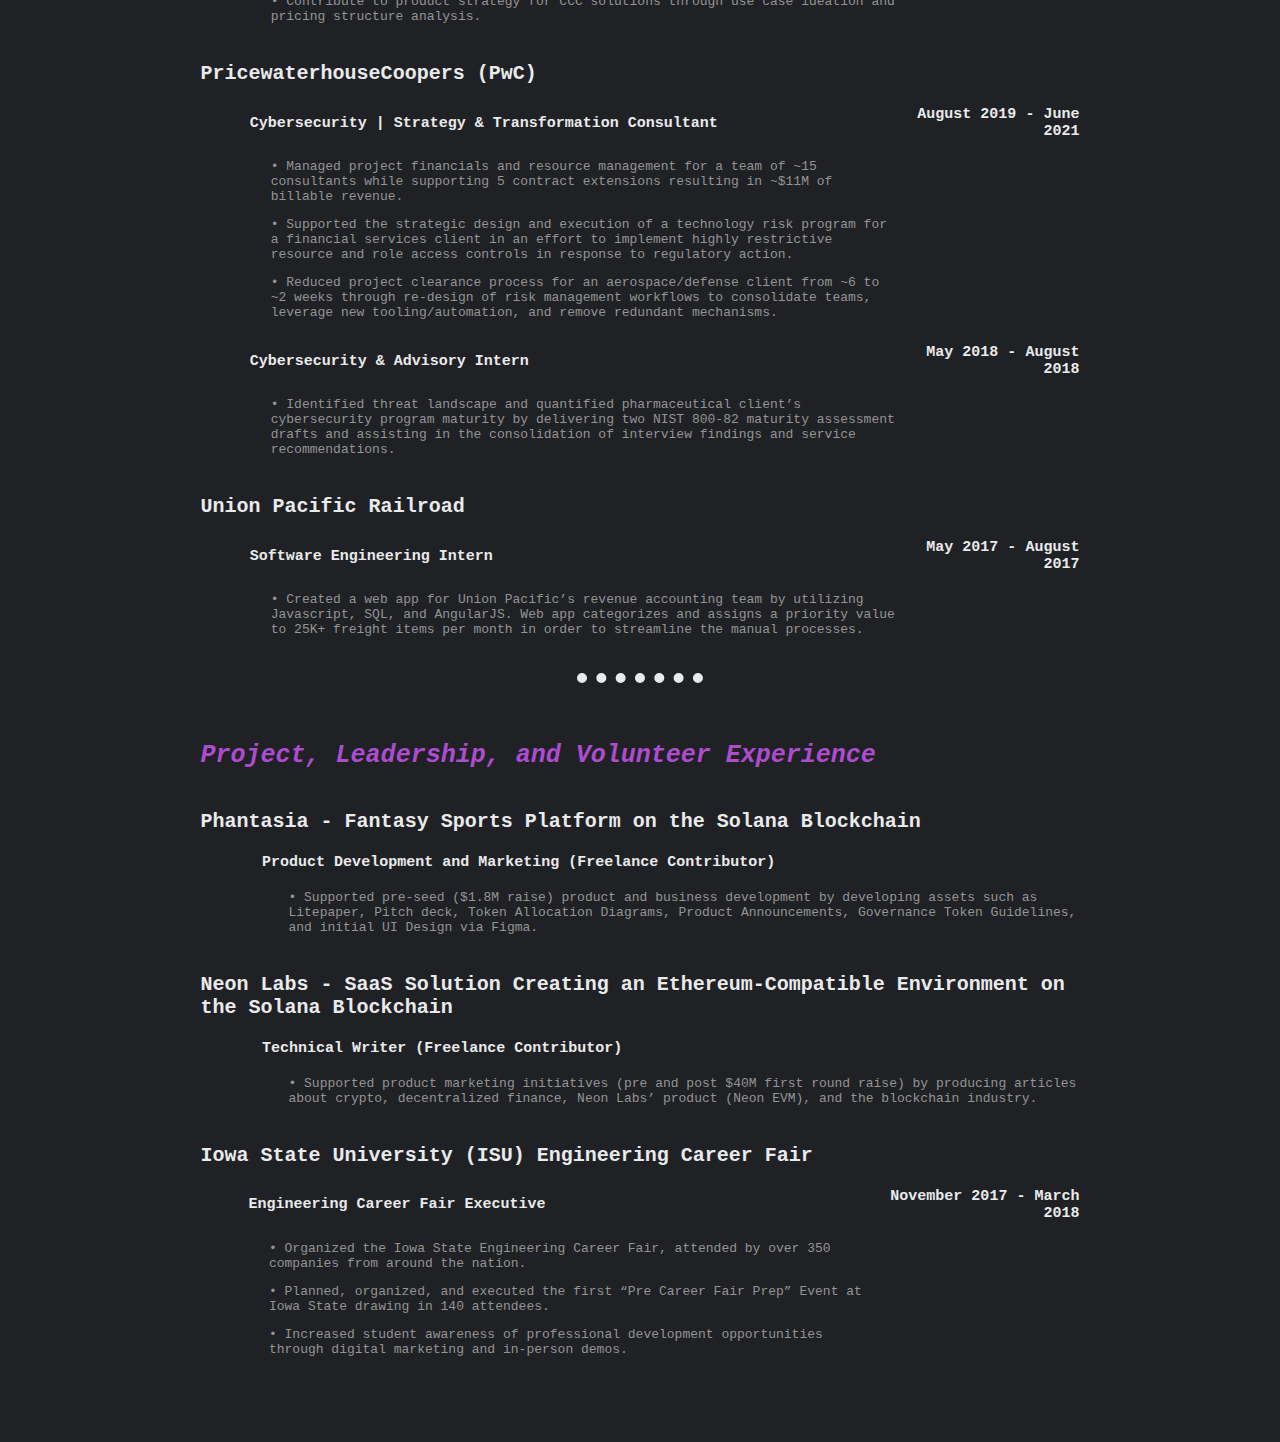
==== commit 58dfffde: "Update index.html" ====
--- a/index.html
+++ b/index.html
@@ -342,7 +342,7 @@
       <table class="contentBullets">
         <tr>
           <td>
-            <h6 style="padding-left: 7%;">Product Development and Marketing (Open Contributor)</h6>
+            <h6 style="padding-left: 7%;">Product Development and Marketing (Freelance Contributor)</h6>
           </td>
           <!-- <td>
             <h6 style="text-align: right;">July 2021 - Present</h6>
@@ -372,7 +372,7 @@
       <table class="contentBullets">
         <tr>
           <td>
-            <h6 style="padding-left: 7%;">Technical Writer (Open Contributor)</h6>
+            <h6 style="padding-left: 7%;">Technical Writer (Freelance Contributor)</h6>
           </td>
           <!-- <td>
             <h6 style="text-align: right;">September 2021 - Present</h6>
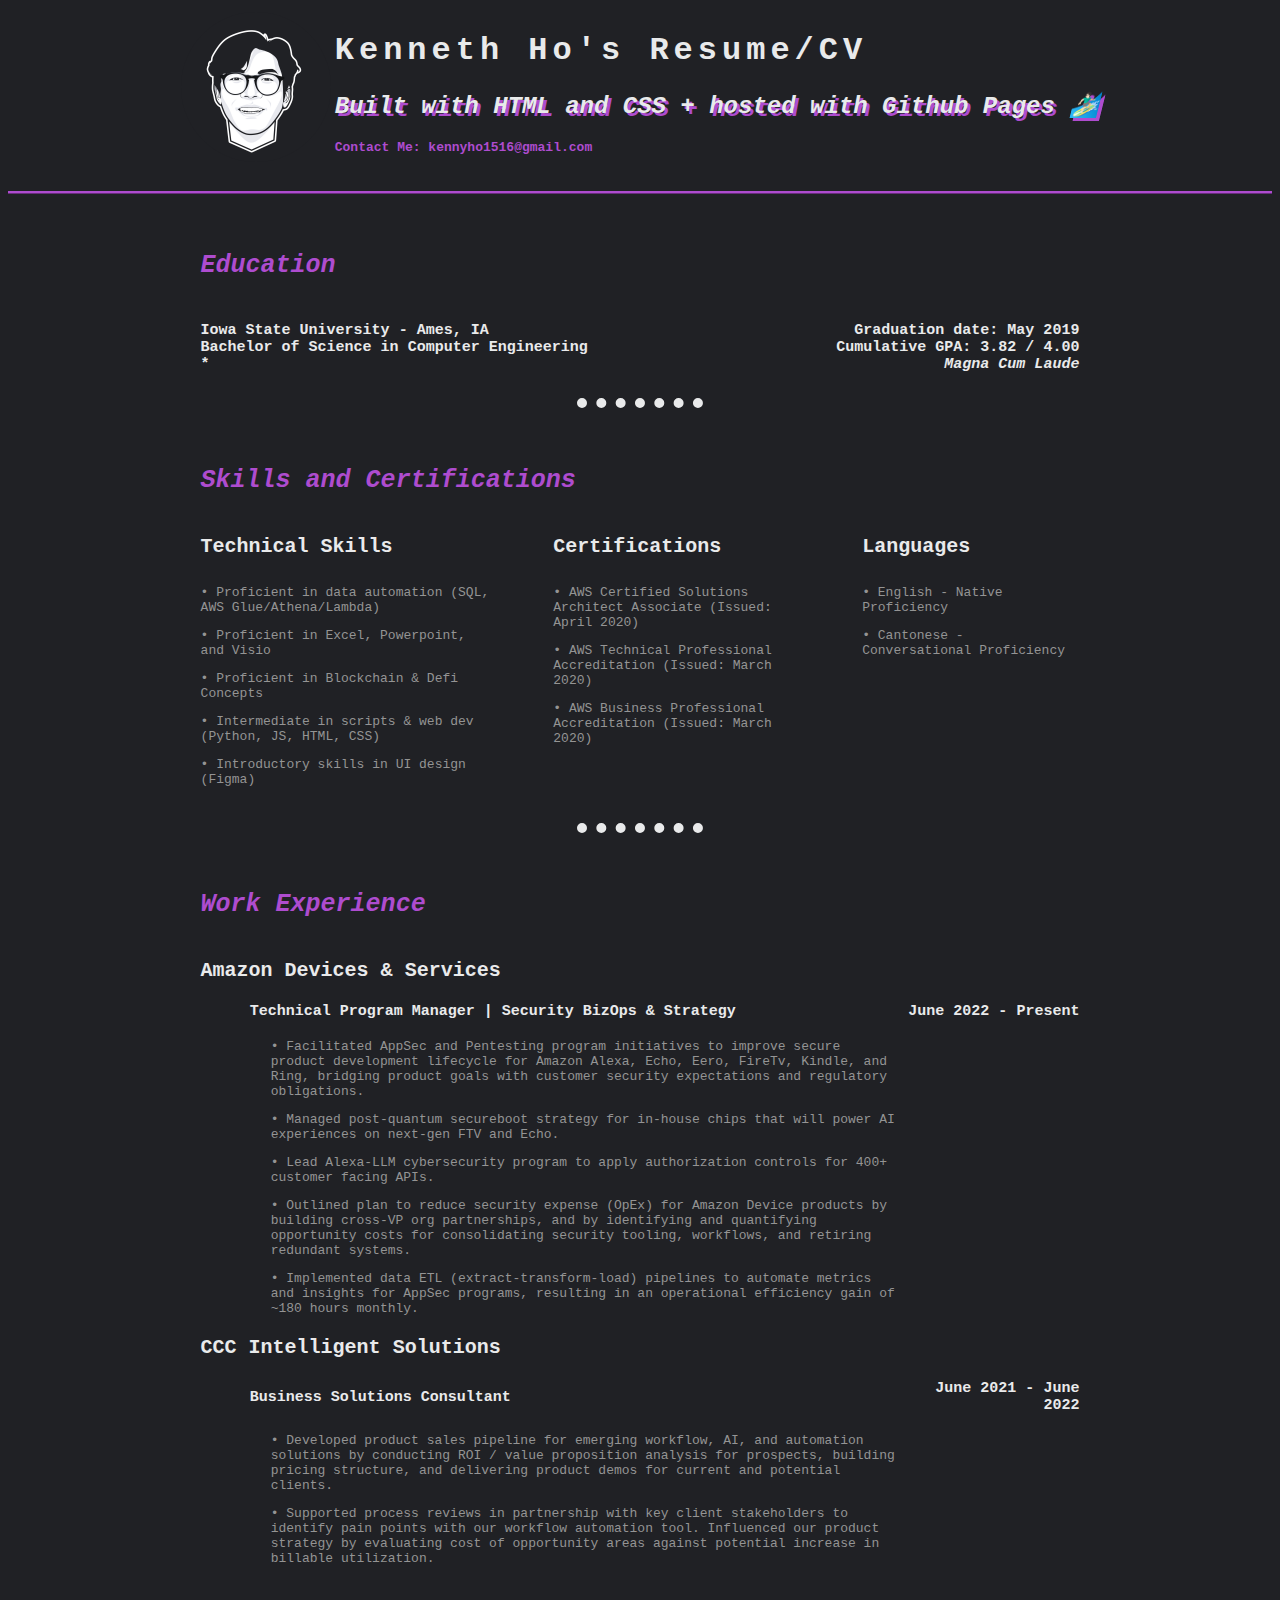
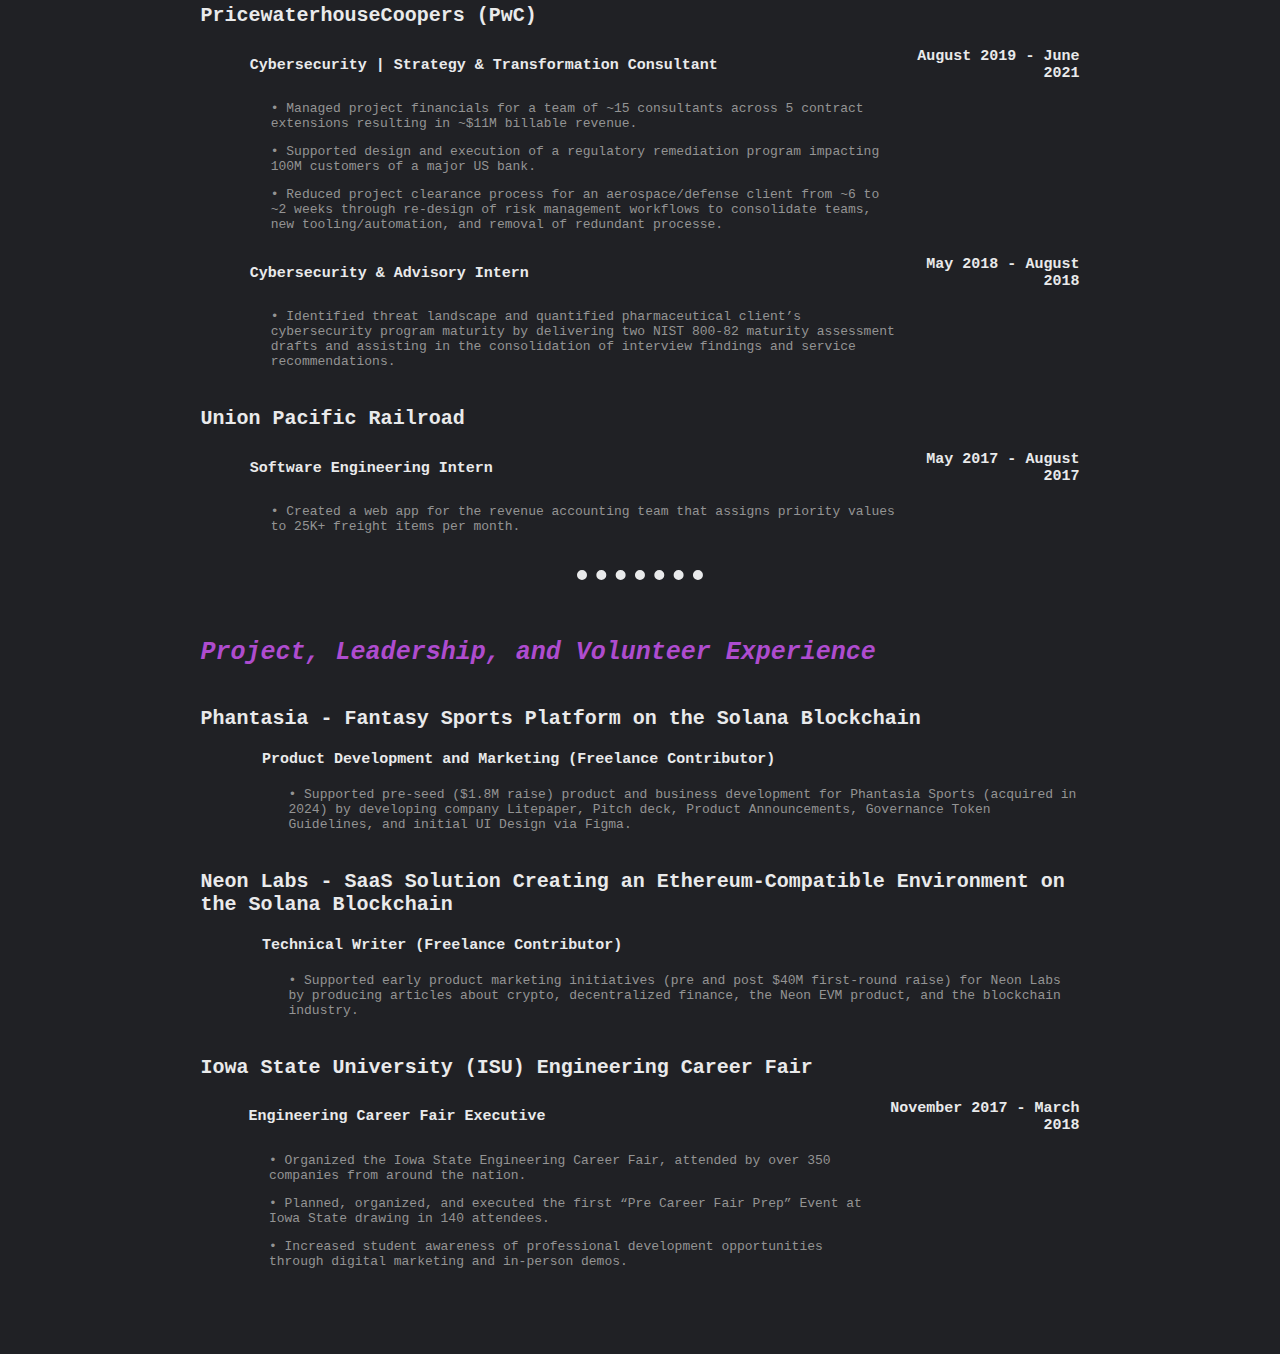
==== commit a4906dd3: "Update index.html" ====
--- a/index.html
+++ b/index.html
@@ -161,15 +161,15 @@
     <thead>
       <tr>
         <th>
-          <h5>Amazon</h5>
-        </th>
-      </tr>
-    </thead>
-    <tbody>
-      <table class="contentBullets">
-        <tr>
-          <td>
-            <h6 style="padding-left: 7%;">Security Industry Specialist | BizOps & Strategy</h6>
+          <h5>Amazon Devices & Services</h5>
+        </th>
+      </tr>
+    </thead>
+    <tbody>
+      <table class="contentBullets">
+        <tr>
+          <td>
+            <h6 style="padding-left: 7%;">Technical Program Manager | Security BizOps & Strategy</h6>
           </td>
           <td>
             <h6 style="text-align: right;">June 2022 - Present</h6>
@@ -178,16 +178,19 @@
         <tr>
           <td style="width:80%;">
             <p style="padding-left: 10%;">
-              • Facilitated key AppSec and Penetration Testing program initiatives that drive the secure product development lifecycle for Amazon Alexa, Echo, Eero, FireTv, Kindle, and Ring, bridging product goals with customer security expectations and regulatory obligations.
-            </p>
-            <p style="padding-left: 10%;">
-              • Aided in strategic plan to reduce security OpEx for Amazon Device products by building cross-VP org partnerships, and by identifying and quantifying opportunity costs for consolidating security tooling, workflows, and retiring redundant systems.
-            </p>
-            <p style="padding-left: 10%;">
-              • Designed and implemented data ETL (extract-transform-load) pipelines to automate metrics and insights for AppSec programs, resulting in an operational efficiency gain of ~180 hours monthly.
-            </p>
-            <p style="padding-left: 10%;">
-              • Oversaw tech-infrastructure spend forecasting for a 250-person org, providing financial visibility into previously unmonitored cost centers for 2023 and 2024 operational planning.
+              • Facilitated AppSec and Pentesting program initiatives to improve secure product development lifecycle for Amazon Alexa, Echo, Eero, FireTv, Kindle, and Ring, bridging product goals with customer security expectations and regulatory obligations.
+            </p>
+            <p style="padding-left: 10%;">
+              • Managed post-quantum secureboot strategy for in-house chips that will power AI experiences on next-gen FTV and Echo.
+            </p>
+            <p style="padding-left: 10%;">
+              • Lead Alexa-LLM cybersecurity program to apply authorization controls for 400+ customer facing APIs.
+            </p>
+            <p style="padding-left: 10%;">
+              • Outlined plan to reduce security expense (OpEx) for Amazon Device products by building cross-VP org partnerships, and by identifying and quantifying opportunity costs for consolidating security tooling, workflows, and retiring redundant systems.
+            </p>
+            <p style="padding-left: 10%;">
+              • Implemented data ETL (extract-transform-load) pipelines to automate metrics and insights for AppSec programs, resulting in an operational efficiency gain of ~180 hours monthly.
             </p>
           </td>
         </tr>
@@ -216,16 +219,10 @@
         <tr>
           <td style="width:80%;">
             <p style="padding-left: 10%;">
-              • Collaborate with external and internal stakeholders to plan and execute strategic initiatives by developing business assets detailing product functionality, new use cases,  process integration considerations, roadmap, and pricing structure.
-            </p>
-            <p style="padding-left: 10%;">
-              • Develop product sales pipeline for emerging AI and automation solutions by conducting ROI / value proposition analysis, closed file reviews, and product demos for current and potential clients.
-            </p>
-            <p style="padding-left: 10%;">
-              • Increased client utilization of deployed SaaS tools by conducting process reviews to identify workflow painpoints. Key opportunity areas are assessed to determine the financial cost and time burden to augment client processes.
-            </p>
-            <p style="padding-left: 10%;">
-              • Contribute to product strategy for CCC solutions through use case ideation and pricing structure analysis.
+              • Developed product sales pipeline for emerging workflow, AI, and automation solutions by conducting ROI / value proposition analysis for prospects, building pricing structure, and delivering product demos for current and potential clients.
+            </p>
+            <p style="padding-left: 10%;">
+              • Supported process reviews in partnership with key client stakeholders to identify pain points with our workflow automation tool. Influenced our product strategy by evaluating cost of opportunity areas against potential increase in billable utilization.
             </p>
           </td>
         </tr>
@@ -255,13 +252,13 @@
         <tr>
           <td style="width:80%;">
             <p style="padding-left: 10%;">
-              • Managed project financials and resource management for a team of ~15 consultants while supporting 5 contract extensions resulting in ~$11M of billable revenue.
-            </p>
-            <p style="padding-left: 10%;">
-              • Supported the strategic design and execution of a technology risk program for a financial services client in an effort to implement highly restrictive resource and role access controls in response to regulatory action.
-            </p>
-            <p style="padding-left: 10%;">
-              • Reduced project clearance process for an aerospace/defense client from ~6  to ~2 weeks through re-design of risk management workflows to consolidate teams, leverage new tooling/automation, and remove redundant mechanisms.
+              • Managed project financials for a team of ~15 consultants across 5 contract extensions resulting in ~$11M billable revenue.
+            </p>
+            <p style="padding-left: 10%;">
+              • Supported design and execution of a regulatory remediation program impacting 100M customers of a major US bank.
+            </p>
+            <p style="padding-left: 10%;">
+              • Reduced project clearance process for an aerospace/defense client from ~6  to ~2 weeks through re-design of risk management workflows to consolidate teams, new tooling/automation, and removal of redundant processe.
             </p>
           </td>
         </tr>
@@ -310,7 +307,7 @@
         <tr>
           <td style="width:80%;">
             <p style="padding-left: 10%;">
-              • Created a web app for Union Pacific’s revenue accounting team by utilizing Javascript, SQL, and AngularJS. Web app categorizes and assigns a priority value to 25K+ freight items per month in order to streamline the manual processes.
+              • Created a web app for the revenue accounting team that assigns priority values to 25K+ freight items per month.
             </p>
           </td>
         </tr>
@@ -351,7 +348,7 @@
         <tr>
           <td style="width:80%;">
             <p style="padding-left: 10%;">
-              • Supported pre-seed ($1.8M raise) product and business development by developing assets such as Litepaper, Pitch deck, Token Allocation Diagrams, Product Announcements, Governance Token Guidelines, and initial UI Design via Figma.
+              • Supported pre-seed ($1.8M raise) product and business development for Phantasia Sports (acquired in 2024) by developing company Litepaper, Pitch deck, Product Announcements, Governance Token Guidelines, and initial UI Design via Figma.
             </p>
           </td>
         </tr>
@@ -381,7 +378,7 @@
         <tr>
           <td style="width:80%;">
             <p style="padding-left: 10%;">
-              • Supported product marketing initiatives (pre and post $40M first round raise) by producing articles about crypto, decentralized finance, Neon Labs’ product (Neon EVM), and the blockchain industry.
+              • Supported early product marketing initiatives (pre and post $40M first-round raise) for Neon Labs by producing articles about crypto, decentralized finance, the Neon EVM product, and the blockchain industry.
             </p>
           </td>
         </tr>
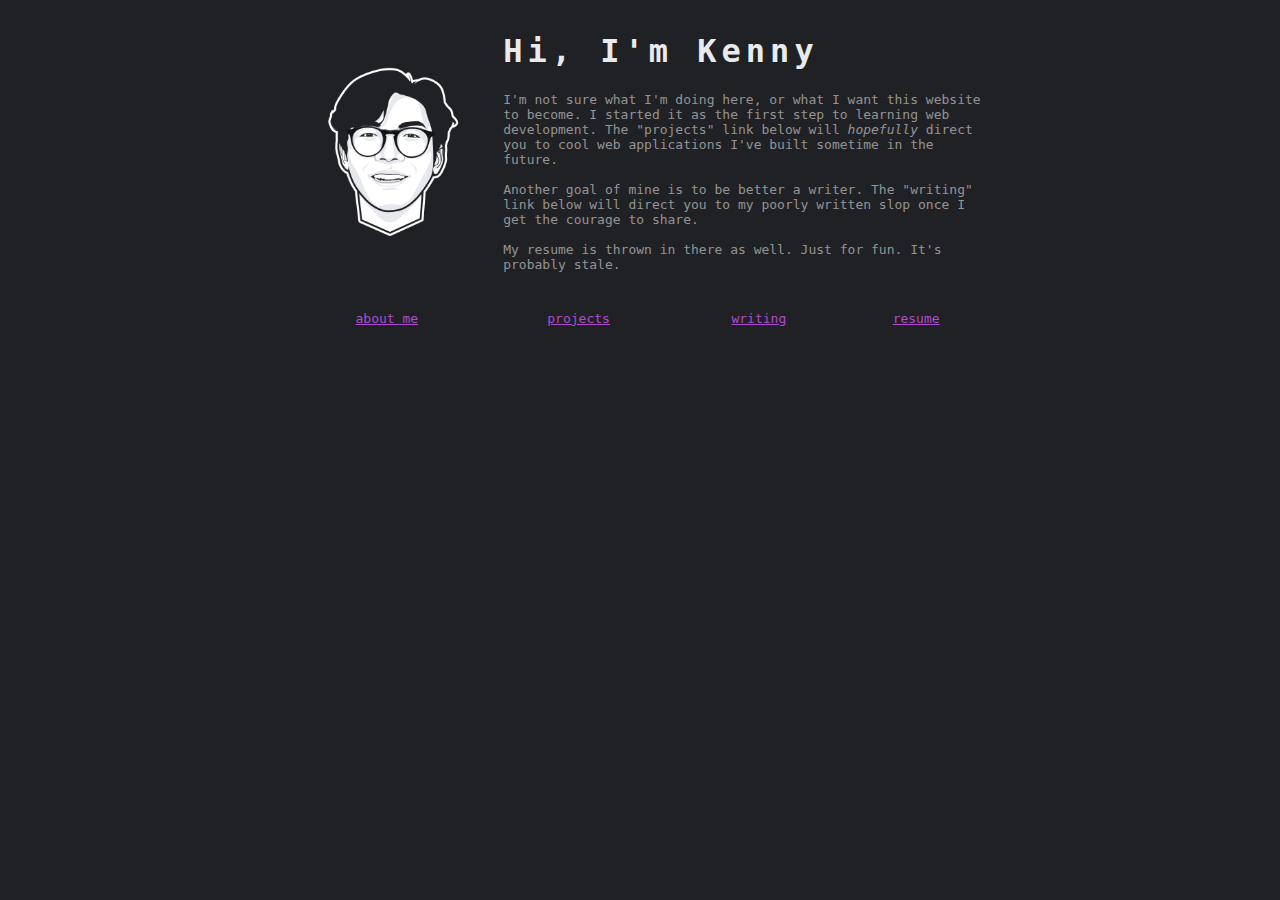
==== commit 32ce5eca: "Big overhaul of personal site home page" ====
--- a/index.html
+++ b/index.html
@@ -8,421 +8,51 @@
 </head>
 
 <body>
-  <table class="resumeHeader">
+  <table class="websiteTitleCard">
     <tr>
-      <td style="max-width: 150px;">
+      <td style="width: 30%;">
         <img src="images/Headshot.png" alt="Kenny's Profile Picture" style="max-width: 100%;" style="height: auto;">
       </td>
       <td>
-        <h1>Kenneth Ho's Resume/CV</h1>
-        <h2><em>Built with HTML and CSS + hosted with Github Pages 🏄🏻‍♂️</em></h2>
-
-        <h3 style="color: #AE4CCF;">
+        <h1>Hi, I'm Kenny</h1>
+        <p>
+          I'm not sure what I'm doing here, or what I want this website to become. 
+          I started it as the first step to learning web development. 
+          The "projects" link below will <em>hopefully</em> direct you to cool web applications I've built sometime in the future.
+          <br/>
+          <br/>
+          Another goal of mine is to be better a writer. 
+          The "writing" link below will direct you to my poorly written slop once I get the courage to share.
+          <br/>
+          <br/>
+          My resume is thrown in there as well. Just for fun. It's probably stale.
+        </p>
+        <!-- <h3 style="color: #AE4CCF;">
           Contact Me: kennyho1516@gmail.com
-        </h3>
+        </h3> -->
       </td>
     </tr>
   </table>
-
-  <!--
-  <table class="links">
+  <br/>
+  <table class="linksTable">
     <tr>
       <td>
-        <p><a href="contact-me.html">Contact Me</a></p>
+        <a href="./about-me.html">about me</a>
       </td>
       <td>
-        <a href="hobbies.html">My Hobbies</a>
+        <a href="./projects.html">projects</a>
       </td>
       <td>
-        <a href="inputs.html">Just For Fun</a>
+        <a href="./writing.html">writing</a>
+      </td>
+      <td>
+        <a href="./resume.html">resume</a>
       </td>
     </tr>
   </table>
-  -->
+ 
 
-  <hr class="headerSep" size="3" noshade>
-
-  <table class="resumeSection">
-    <thead>
-      <tr>
-        <th>
-          <h4><em>Education</em></h4>
-        </th>
-      </tr>
-    </thead>
-    <tbody>
-      <tr>
-        <td>
-          <h6>
-            Iowa State University - Ames, IA
-            <br>
-            Bachelor of Science in Computer Engineering
-            <br>
-            *
-          </h6>
-        </td>
-        <td>
-          <h6 style="text-align: right;">
-            Graduation date: May 2019
-            <br>
-            Cumulative GPA: 3.82 / 4.00
-            <br>
-            <em>Magna Cum Laude</em>
-          </h6>
-        </td>
-      </tr>
-    </tbody>
-  </table>
-
-  <hr size="3" noshade>
-
-  <table class="resumeSection">
-    <thead>
-      <tr>
-        <th>
-          <h4><em>Skills and Certifications</em></h4>
-        </th>
-      </tr>
-    </thead>
-  </table>
-
-  <table class="resumeEntry">
-    <thead>
-      <tr>
-        <th>
-          <h5>Technical Skills</h5>
-        </th>
-        <th>
-          <h5>Certifications</h5>
-        </th>
-        <th>
-          <h5>Languages</h5>
-        </th>
-      </tr>
-    </thead>
-    <tbody>
-      <tr>
-        <td style="width: 40%; vertical-align: top;">
-          <p class="columnBullets">
-            • Proficient in data automation (SQL, AWS Glue/Athena/Lambda)
-          </p>
-          <p class="columnBullets">
-            • Proficient in Excel, Powerpoint, and Visio
-          </p>
-          <p class="columnBullets">
-            • Proficient in Blockchain & Defi Concepts
-          </p>
-          <p class="columnBullets">
-            • Intermediate in scripts & web dev (Python, JS, HTML, CSS)
-          </p>
-          <p class="columnBullets">
-            • Introductory skills in UI design (Figma)
-          </p>
-        </td>
-
-        <td style="width: 35%; vertical-align: top;">
-          <p class="columnBullets">
-            • AWS Certified Solutions Architect Associate (Issued: April 2020)
-          </p>
-          <p class="columnBullets">
-            • AWS Technical Professional Accreditation (Issued: March 2020)
-          </p>
-          <p class="columnBullets">
-            • AWS Business Professional Accreditation (Issued: March 2020)
-          </p>
-        </td>
-
-        <td style="width: 25%; vertical-align: top;">
-          <p>
-            • English - Native Proficiency
-          </p>
-          <p>
-            • Cantonese - Conversational Proficiency
-          </p>
-        </td>
-      </tr>
-    </tbody>
-
-  </table>
-
-  <hr size="3" noshade>
-
-  <table class="resumeSection">
-    <thead>
-      <tr>
-        <th>
-          <h4><em>Work Experience</em></h4>
-        </th>
-      </tr>
-    </thead>
-  </table>
-
-  <table class="resumeEntry">
-    <thead>
-      <tr>
-        <th>
-          <h5>Amazon Devices & Services</h5>
-        </th>
-      </tr>
-    </thead>
-    <tbody>
-      <table class="contentBullets">
-        <tr>
-          <td>
-            <h6 style="padding-left: 7%;">Technical Program Manager | Security BizOps & Strategy</h6>
-          </td>
-          <td>
-            <h6 style="text-align: right;">June 2022 - Present</h6>
-          </td>
-        </tr>
-        <tr>
-          <td style="width:80%;">
-            <p style="padding-left: 10%;">
-              • Facilitated AppSec and Pentesting program initiatives to improve secure product development lifecycle for Amazon Alexa, Echo, Eero, FireTv, Kindle, and Ring, bridging product goals with customer security expectations and regulatory obligations.
-            </p>
-            <p style="padding-left: 10%;">
-              • Managed post-quantum secureboot strategy for in-house chips that will power AI experiences on next-gen FTV and Echo.
-            </p>
-            <p style="padding-left: 10%;">
-              • Lead Alexa-LLM cybersecurity program to apply authorization controls for 400+ customer facing APIs.
-            </p>
-            <p style="padding-left: 10%;">
-              • Outlined plan to reduce security expense (OpEx) for Amazon Device products by building cross-VP org partnerships, and by identifying and quantifying opportunity costs for consolidating security tooling, workflows, and retiring redundant systems.
-            </p>
-            <p style="padding-left: 10%;">
-              • Implemented data ETL (extract-transform-load) pipelines to automate metrics and insights for AppSec programs, resulting in an operational efficiency gain of ~180 hours monthly.
-            </p>
-          </td>
-        </tr>
-      </table>
-    </tbody>
-  </table>
   
-  <table class="resumeEntry">
-    <thead>
-      <tr>
-        <th>
-          <h5>CCC Intelligent Solutions</h5>
-        </th>
-      </tr>
-    </thead>
-    <tbody>
-      <table class="contentBullets">
-        <tr>
-          <td>
-            <h6 style="padding-left: 7%;">Business Solutions Consultant</h6>
-          </td>
-          <td>
-            <h6 style="text-align: right;">June 2021 - June 2022</h6>
-          </td>
-        </tr>
-        <tr>
-          <td style="width:80%;">
-            <p style="padding-left: 10%;">
-              • Developed product sales pipeline for emerging workflow, AI, and automation solutions by conducting ROI / value proposition analysis for prospects, building pricing structure, and delivering product demos for current and potential clients.
-            </p>
-            <p style="padding-left: 10%;">
-              • Supported process reviews in partnership with key client stakeholders to identify pain points with our workflow automation tool. Influenced our product strategy by evaluating cost of opportunity areas against potential increase in billable utilization.
-            </p>
-          </td>
-        </tr>
-      </table>
-    </tbody>
-  </table>
-
-  <br>
-  <table class="resumeEntry">
-    <thead>
-      <tr>
-        <th>
-          <h5>PricewaterhouseCoopers (PwC)</h5>
-        </th>
-      </tr>
-    </thead>
-    <tbody>
-      <table class="contentBullets">
-        <tr>
-          <td>
-            <h6 style="padding-left: 7%;">Cybersecurity | Strategy & Transformation Consultant</h6>
-          </td>
-          <td>
-            <h6 style="text-align: right;">August 2019 - June 2021</h6>
-          </td>
-        </tr>
-        <tr>
-          <td style="width:80%;">
-            <p style="padding-left: 10%;">
-              • Managed project financials for a team of ~15 consultants across 5 contract extensions resulting in ~$11M billable revenue.
-            </p>
-            <p style="padding-left: 10%;">
-              • Supported design and execution of a regulatory remediation program impacting 100M customers of a major US bank.
-            </p>
-            <p style="padding-left: 10%;">
-              • Reduced project clearance process for an aerospace/defense client from ~6  to ~2 weeks through re-design of risk management workflows to consolidate teams, new tooling/automation, and removal of redundant processe.
-            </p>
-          </td>
-        </tr>
-      </table>
-
-      <table class="contentBullets">
-        <tr>
-          <td>
-            <h6 style="padding-left: 7%;">Cybersecurity & Advisory Intern</h6>
-          </td>
-          <td>
-            <h6 style="text-align: right;">May 2018 - August 2018</h6>
-          </td>
-        </tr>
-        <tr>
-          <td style="width:80%;">
-            <p style="padding-left: 10%;">
-              • Identified threat landscape and quantified pharmaceutical client’s cybersecurity program maturity by delivering two NIST 800-82 maturity assessment drafts and assisting in the consolidation of interview findings and service
-              recommendations.
-            </p>
-          </td>
-        </tr>
-      </table>
-    </tbody>
-  </table>
-
-  <br>
-  <table class="resumeEntry">
-    <thead>
-      <tr>
-        <th>
-          <h5>Union Pacific Railroad</h5>
-        </th>
-      </tr>
-    </thead>
-    <tbody>
-      <table class="contentBullets">
-        <tr>
-          <td>
-            <h6 style="padding-left: 7%;">Software Engineering Intern</h6>
-          </td>
-          <td>
-            <h6 style="text-align: right;">May 2017 - August 2017</h6>
-          </td>
-        </tr>
-        <tr>
-          <td style="width:80%;">
-            <p style="padding-left: 10%;">
-              • Created a web app for the revenue accounting team that assigns priority values to 25K+ freight items per month.
-            </p>
-          </td>
-        </tr>
-      </table>
-    </tbody>
-  </table>
-
-  <hr size="3" noshade>
-
-  <table class="resumeSection">
-    <thead>
-      <tr>
-        <th>
-          <h4><em>Project, Leadership, and Volunteer Experience</em></h4>
-        </th>
-      </tr>
-    </thead>
-  </table>
-
-  <table class="resumeEntry">
-    <thead>
-      <tr>
-        <th>
-          <h5>Phantasia - Fantasy Sports Platform on the Solana Blockchain</h5>
-        </th>
-      </tr>
-    </thead>
-    <tbody>
-      <table class="contentBullets">
-        <tr>
-          <td>
-            <h6 style="padding-left: 7%;">Product Development and Marketing (Freelance Contributor)</h6>
-          </td>
-          <!-- <td>
-            <h6 style="text-align: right;">July 2021 - Present</h6>
-          </td> -->
-        </tr>
-        <tr>
-          <td style="width:80%;">
-            <p style="padding-left: 10%;">
-              • Supported pre-seed ($1.8M raise) product and business development for Phantasia Sports (acquired in 2024) by developing company Litepaper, Pitch deck, Product Announcements, Governance Token Guidelines, and initial UI Design via Figma.
-            </p>
-          </td>
-        </tr>
-      </table>
-    </tbody>
-  </table>
-
-  <br>
-  <table class="resumeEntry">
-    <thead>
-      <tr>
-        <th>
-          <h5>Neon Labs - SaaS Solution Creating an Ethereum-Compatible Environment on the Solana Blockchain</h5>
-        </th>
-      </tr>
-    </thead>
-    <tbody>
-      <table class="contentBullets">
-        <tr>
-          <td>
-            <h6 style="padding-left: 7%;">Technical Writer (Freelance Contributor)</h6>
-          </td>
-          <!-- <td>
-            <h6 style="text-align: right;">September 2021 - Present</h6>
-          </td> -->
-        </tr>
-        <tr>
-          <td style="width:80%;">
-            <p style="padding-left: 10%;">
-              • Supported early product marketing initiatives (pre and post $40M first-round raise) for Neon Labs by producing articles about crypto, decentralized finance, the Neon EVM product, and the blockchain industry.
-            </p>
-          </td>
-        </tr>
-      </table>
-    </tbody>
-  </table>
-
-  <br>
-  <table class="resumeEntry">
-    <thead>
-      <tr>
-        <th>
-          <h5>Iowa State University (ISU) Engineering Career Fair</h5>
-        </th>
-      </tr>
-    </thead>
-    <tbody>
-      <table class="contentBullets">
-        <tr>
-          <td>
-            <h6 style="padding-left: 7%;">Engineering Career Fair Executive</h6>
-          </td>
-          <td>
-            <h6 style="text-align: right;">November 2017 - March 2018</h6>
-          </td>
-        </tr>
-        <tr>
-          <td style="width:78%;">
-            <p style="padding-left: 10%;">
-              • Organized the Iowa State Engineering Career Fair, attended by over 350 companies from around the nation.
-            </p>
-            <p style="padding-left: 10%;">
-              • Planned, organized, and executed the first “Pre Career Fair Prep” Event at Iowa State drawing in 140 attendees.
-            </p>
-            <p style="padding-left: 10%;">
-              • Increased student awareness of professional development opportunities through digital marketing and in-person demos.
-            </p>
-          </td>
-        </tr>
-      </table>
-    </tbody>
-  </table>
-  <br>
-  <br>
 
 </body>
 
--- a/CSS/styles.css
+++ b/CSS/styles.css
@@ -76,21 +76,28 @@
   font-size: 13px;
 }
 
+a {
+  color: #AE4CCF;
+  font-family: Lucida Sans Typewriter,Lucida Console,monaco,Bitstream Vera Sans Mono,monospace;
+  font-size: 13px;
+}
+
 label {
   color: #e9eaeb;
   font-family: Lucida Sans Typewriter,Lucida Console,monaco,Bitstream Vera Sans Mono,monospace;
 }
 
-.resumeHeader {
+.websiteTitleCard {
   margin-left: auto;
   margin-right: auto;
+  width: 700px
 }
 
-.links {
+.linksTable {
   margin-left: auto;
   margin-right: auto;
   text-align:center;
-  width: 30%;
+  width: 700px;
 }
 
 .resumeSection {
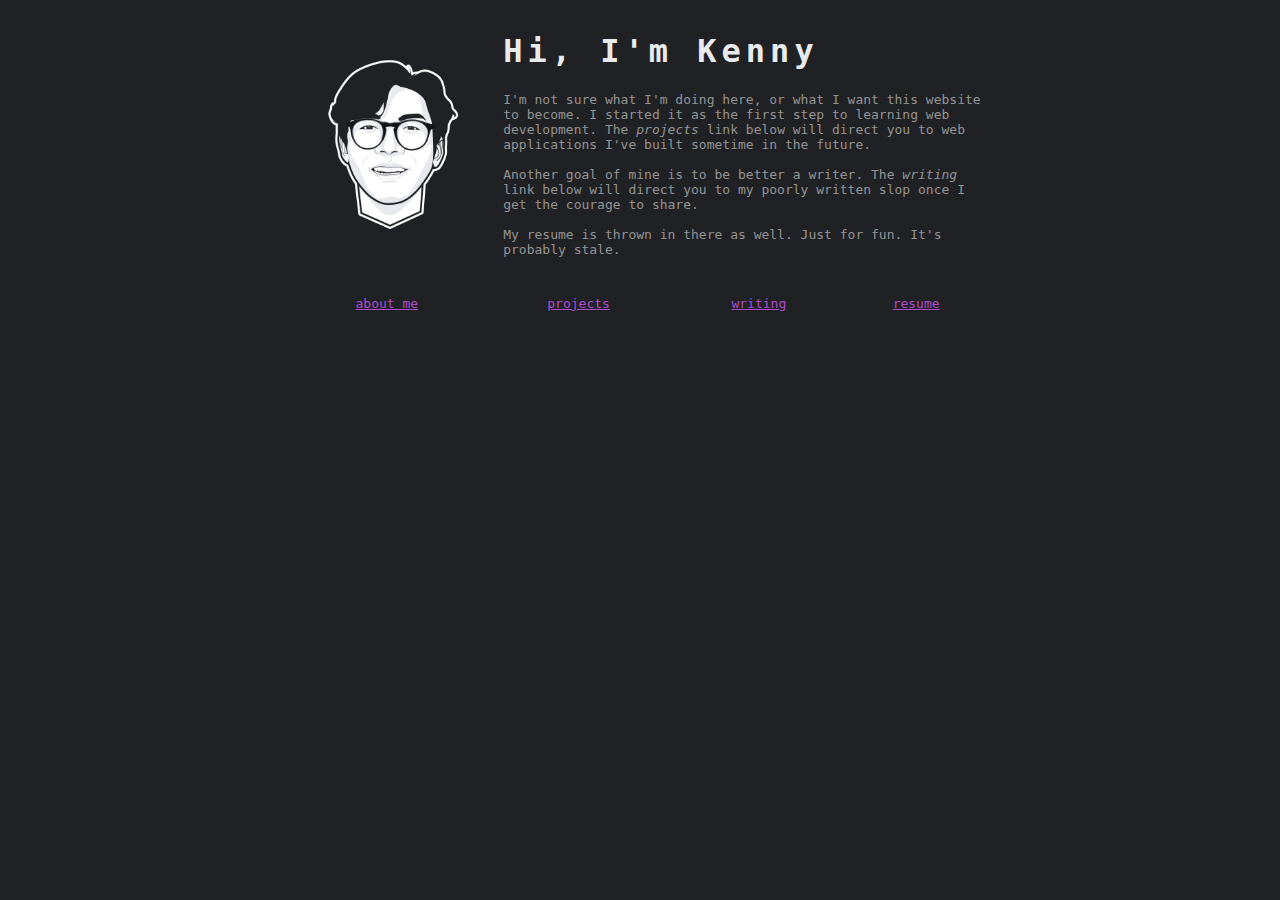
==== commit 0464c735: "Added new pages" ====
--- a/index.html
+++ b/index.html
@@ -18,11 +18,11 @@
         <p>
           I'm not sure what I'm doing here, or what I want this website to become. 
           I started it as the first step to learning web development. 
-          The "projects" link below will <em>hopefully</em> direct you to cool web applications I've built sometime in the future.
+          The <em>projects</em> link below will direct you to web applications I've built sometime in the future.
           <br/>
           <br/>
           Another goal of mine is to be better a writer. 
-          The "writing" link below will direct you to my poorly written slop once I get the courage to share.
+          The <em>writing</em> link below will direct you to my poorly written slop once I get the courage to share.
           <br/>
           <br/>
           My resume is thrown in there as well. Just for fun. It's probably stale.
--- a/CSS/styles.css
+++ b/CSS/styles.css
@@ -70,6 +70,12 @@
   margin-bottom: 2px;
 }
 
+li {
+  color: #949494;
+  font-family: Lucida Sans Typewriter,Lucida Console,monaco,Bitstream Vera Sans Mono,monospace;
+  font-size: 13px;
+}
+
 p {
   color: #949494;
   font-family: Lucida Sans Typewriter,Lucida Console,monaco,Bitstream Vera Sans Mono,monospace;
@@ -100,6 +106,11 @@
   width: 700px;
 }
 
+.resumeHeader {
+    margin-left: auto;
+    margin-right: auto;
+}
+
 .resumeSection {
   margin-left: auto;
   margin-right: auto;
